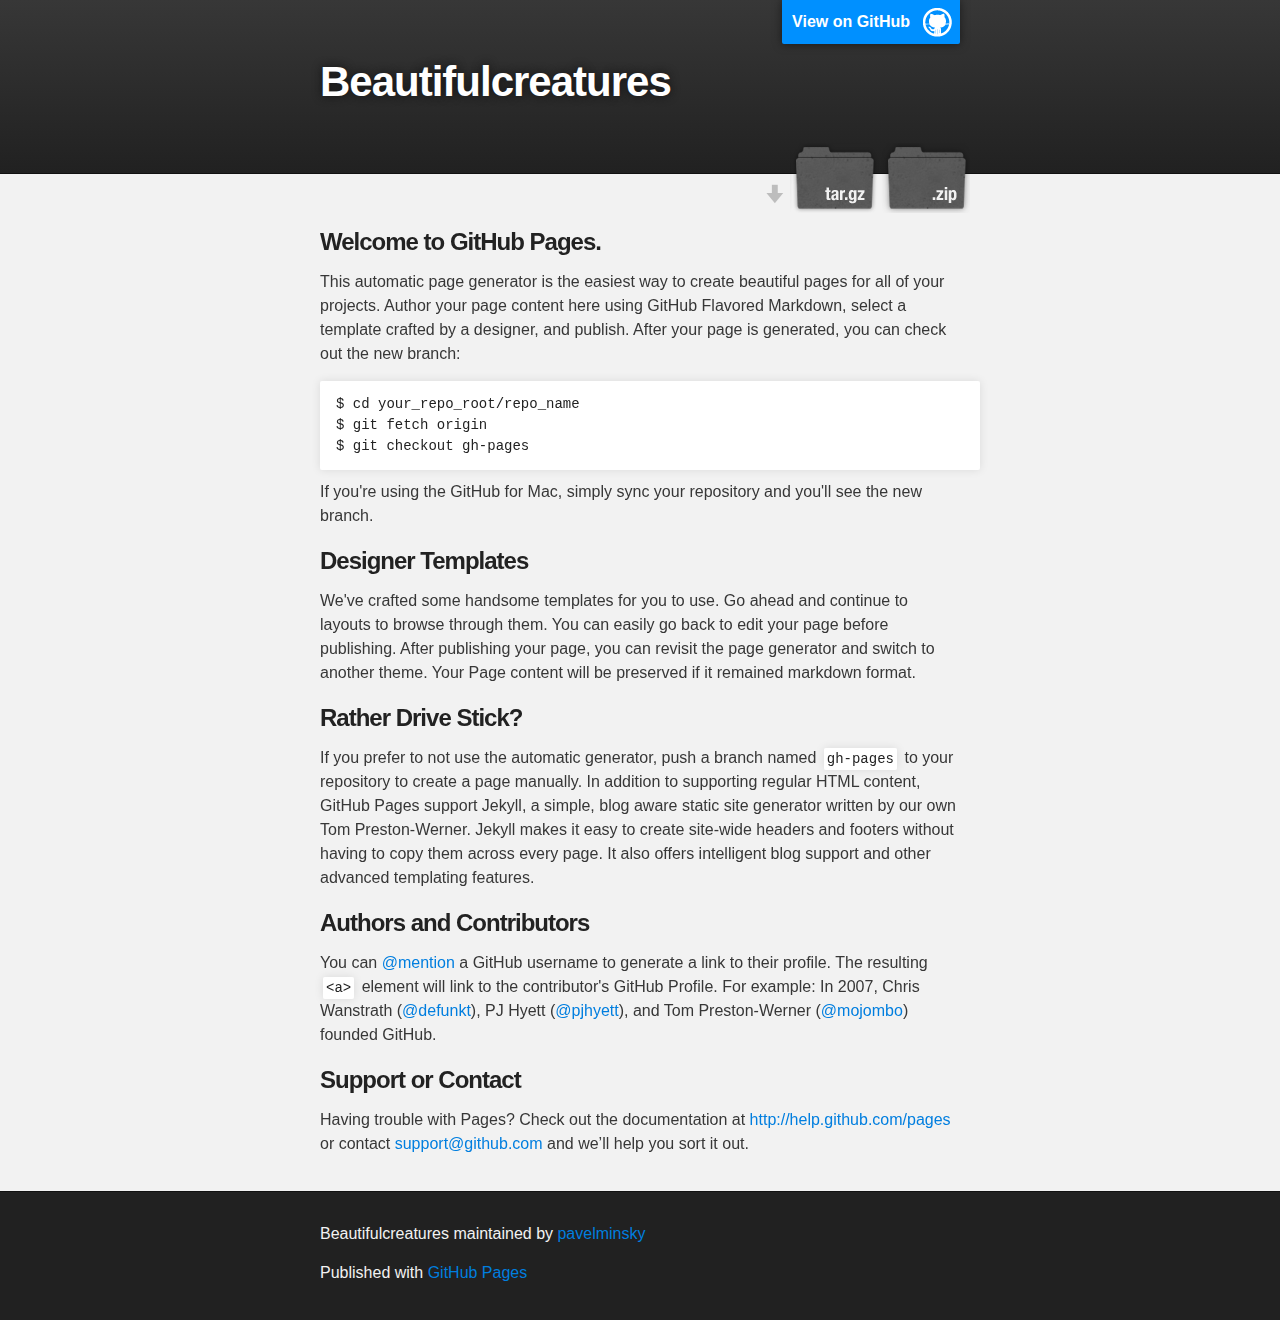
==== index.html @ 184e1c0e "Create gh-pages branch via GitHub" ====
<!DOCTYPE html>
<html>

  <head>
    <meta charset='utf-8' />
    <meta http-equiv="X-UA-Compatible" content="chrome=1" />
    <meta name="description" content="Beautifulcreatures : " />

    <link rel="stylesheet" type="text/css" media="screen" href="stylesheets/stylesheet.css">

    <title>Beautifulcreatures</title>
  </head>

  <body>

    <!-- HEADER -->
    <div id="header_wrap" class="outer">
        <header class="inner">
          <a id="forkme_banner" href="https://github.com/pavelminsky/beautifulcreatures">View on GitHub</a>

          <h1 id="project_title">Beautifulcreatures</h1>
          <h2 id="project_tagline"></h2>

            <section id="downloads">
              <a class="zip_download_link" href="https://github.com/pavelminsky/beautifulcreatures/zipball/master">Download this project as a .zip file</a>
              <a class="tar_download_link" href="https://github.com/pavelminsky/beautifulcreatures/tarball/master">Download this project as a tar.gz file</a>
            </section>
        </header>
    </div>

    <!-- MAIN CONTENT -->
    <div id="main_content_wrap" class="outer">
      <section id="main_content" class="inner">
        <h3>Welcome to GitHub Pages.</h3>

<p>This automatic page generator is the easiest way to create beautiful pages for all of your projects. Author your page content here using GitHub Flavored Markdown, select a template crafted by a designer, and publish. After your page is generated, you can check out the new branch:</p>

<pre><code>$ cd your_repo_root/repo_name
$ git fetch origin
$ git checkout gh-pages
</code></pre>

<p>If you're using the GitHub for Mac, simply sync your repository and you'll see the new branch.</p>

<h3>Designer Templates</h3>

<p>We've crafted some handsome templates for you to use. Go ahead and continue to layouts to browse through them. You can easily go back to edit your page before publishing. After publishing your page, you can revisit the page generator and switch to another theme. Your Page content will be preserved if it remained markdown format.</p>

<h3>Rather Drive Stick?</h3>

<p>If you prefer to not use the automatic generator, push a branch named <code>gh-pages</code> to your repository to create a page manually. In addition to supporting regular HTML content, GitHub Pages support Jekyll, a simple, blog aware static site generator written by our own Tom Preston-Werner. Jekyll makes it easy to create site-wide headers and footers without having to copy them across every page. It also offers intelligent blog support and other advanced templating features.</p>

<h3>Authors and Contributors</h3>

<p>You can <a href="https://github.com/blog/821" class="user-mention">@mention</a> a GitHub username to generate a link to their profile. The resulting <code>&lt;a&gt;</code> element will link to the contributor's GitHub Profile. For example: In 2007, Chris Wanstrath (<a href="https://github.com/defunkt" class="user-mention">@defunkt</a>), PJ Hyett (<a href="https://github.com/pjhyett" class="user-mention">@pjhyett</a>), and Tom Preston-Werner (<a href="https://github.com/mojombo" class="user-mention">@mojombo</a>) founded GitHub.</p>

<h3>Support or Contact</h3>

<p>Having trouble with Pages? Check out the documentation at <a href="http://help.github.com/pages">http://help.github.com/pages</a> or contact <a href="mailto:support@github.com">support@github.com</a> and we’ll help you sort it out.</p>
      </section>
    </div>

    <!-- FOOTER  -->
    <div id="footer_wrap" class="outer">
      <footer class="inner">
        <p class="copyright">Beautifulcreatures maintained by <a href="https://github.com/pavelminsky">pavelminsky</a></p>
        <p>Published with <a href="http://pages.github.com">GitHub Pages</a></p>
      </footer>
    </div>

    

  </body>
</html>
---- stylesheets/stylesheet.css ----
/*******************************************************************************
Slate Theme for GitHub Pages
by Jason Costello, @jsncostello
*******************************************************************************/

@import url(pygment_trac.css);

/*******************************************************************************
MeyerWeb Reset
*******************************************************************************/

html, body, div, span, applet, object, iframe,
h1, h2, h3, h4, h5, h6, p, blockquote, pre,
a, abbr, acronym, address, big, cite, code,
del, dfn, em, img, ins, kbd, q, s, samp,
small, strike, strong, sub, sup, tt, var,
b, u, i, center,
dl, dt, dd, ol, ul, li,
fieldset, form, label, legend,
table, caption, tbody, tfoot, thead, tr, th, td,
article, aside, canvas, details, embed,
figure, figcaption, footer, header, hgroup,
menu, nav, output, ruby, section, summary,
time, mark, audio, video {
  margin: 0;
  padding: 0;
  border: 0;
  font: inherit;
  vertical-align: baseline;
}

/* HTML5 display-role reset for older browsers */
article, aside, details, figcaption, figure,
footer, header, hgroup, menu, nav, section {
  display: block;
}

ol, ul {
  list-style: none;
}

blockquote, q {
}

table {
  border-collapse: collapse;
  border-spacing: 0;
}

a:focus {
  outline: none;
}

/*******************************************************************************
Theme Styles
*******************************************************************************/

body {
  box-sizing: border-box;
  color:#373737;
  background: #212121;
  font-size: 16px;
  font-family: 'Myriad Pro', Calibri, Helvetica, Arial, sans-serif;
  line-height: 1.5;
  -webkit-font-smoothing: antialiased;
}

h1, h2, h3, h4, h5, h6 {
  margin: 10px 0;
  font-weight: 700;
  color:#222222;
  font-family: 'Lucida Grande', 'Calibri', Helvetica, Arial, sans-serif;
  letter-spacing: -1px;
}

h1 {
  font-size: 36px;
  font-weight: 700;
}

h2 {
  padding-bottom: 10px;
  font-size: 32px;
  background: url('../images/bg_hr.png') repeat-x bottom;
}

h3 {
  font-size: 24px;
}

h4 {
  font-size: 21px;
}

h5 {
  font-size: 18px;
}

h6 {
  font-size: 16px;
}

p {
  margin: 10px 0 15px 0;
}

footer p {
  color: #f2f2f2;
}

a {
  text-decoration: none;
  color: #007edf;
  text-shadow: none;

  transition: color 0.5s ease;
  transition: text-shadow 0.5s ease;
  -webkit-transition: color 0.5s ease;
  -webkit-transition: text-shadow 0.5s ease;
  -moz-transition: color 0.5s ease;
  -moz-transition: text-shadow 0.5s ease;
  -o-transition: color 0.5s ease;
  -o-transition: text-shadow 0.5s ease;
  -ms-transition: color 0.5s ease;
  -ms-transition: text-shadow 0.5s ease;
}

#main_content a:hover {
  color: #0069ba;
  text-shadow: #0090ff 0px 0px 2px;
}

footer a:hover {
  color: #43adff;
  text-shadow: #0090ff 0px 0px 2px;
}

em {
  font-style: italic;
}

strong {
  font-weight: bold;
}

img {
  position: relative;
  margin: 0 auto;
  max-width: 739px;
  padding: 5px;
  margin: 10px 0 10px 0;
  border: 1px solid #ebebeb;

  box-shadow: 0 0 5px #ebebeb;
  -webkit-box-shadow: 0 0 5px #ebebeb;
  -moz-box-shadow: 0 0 5px #ebebeb;
  -o-box-shadow: 0 0 5px #ebebeb;
  -ms-box-shadow: 0 0 5px #ebebeb;
}

pre, code {
  width: 100%;
  color: #222;
  background-color: #fff;

  font-family: Monaco, "Bitstream Vera Sans Mono", "Lucida Console", Terminal, monospace;
  font-size: 14px;

  border-radius: 2px;
  -moz-border-radius: 2px;
  -webkit-border-radius: 2px;



}

pre {
  width: 100%;
  padding: 10px;
  box-shadow: 0 0 10px rgba(0,0,0,.1);
  overflow: auto;
}

code {
  padding: 3px;
  margin: 0 3px;
  box-shadow: 0 0 10px rgba(0,0,0,.1);
}

pre code {
  display: block;
  box-shadow: none;
}

blockquote {
  color: #666;
  margin-bottom: 20px;
  padding: 0 0 0 20px;
  border-left: 3px solid #bbb;
}

ul, ol, dl {
  margin-bottom: 15px
}

ul li {
  list-style: inside;
  padding-left: 20px;
}

ol li {
  list-style: decimal inside;
  padding-left: 20px;
}

dl dt {
  font-weight: bold;
}

dl dd {
  padding-left: 20px;
  font-style: italic;
}

dl p {
  padding-left: 20px;
  font-style: italic;
}

hr {
  height: 1px;
  margin-bottom: 5px;
  border: none;
  background: url('../images/bg_hr.png') repeat-x center;
}

table {
  border: 1px solid #373737;
  margin-bottom: 20px;
  text-align: left;
 }

th {
  font-family: 'Lucida Grande', 'Helvetica Neue', Helvetica, Arial, sans-serif;
  padding: 10px;
  background: #373737;
  color: #fff;
 }

td {
  padding: 10px;
  border: 1px solid #373737;
 }

form {
  background: #f2f2f2;
  padding: 20px;
}

img {
  width: 100%;
  max-width: 100%;
}

/*******************************************************************************
Full-Width Styles
*******************************************************************************/

.outer {
  width: 100%;
}

.inner {
  position: relative;
  max-width: 640px;
  padding: 20px 10px;
  margin: 0 auto;
}

#forkme_banner {
  display: block;
  position: absolute;
  top:0;
  right: 10px;
  z-index: 10;
  padding: 10px 50px 10px 10px;
  color: #fff;
  background: url('../images/blacktocat.png') #0090ff no-repeat 95% 50%;
  font-weight: 700;
  box-shadow: 0 0 10px rgba(0,0,0,.5);
  border-bottom-left-radius: 2px;
  border-bottom-right-radius: 2px;
}

#header_wrap {
  background: #212121;
  background: -moz-linear-gradient(top, #373737, #212121);
  background: -webkit-linear-gradient(top, #373737, #212121);
  background: -ms-linear-gradient(top, #373737, #212121);
  background: -o-linear-gradient(top, #373737, #212121);
  background: linear-gradient(top, #373737, #212121);
}

#header_wrap .inner {
  padding: 50px 10px 30px 10px;
}

#project_title {
  margin: 0;
  color: #fff;
  font-size: 42px;
  font-weight: 700;
  text-shadow: #111 0px 0px 10px;
}

#project_tagline {
  color: #fff;
  font-size: 24px;
  font-weight: 300;
  background: none;
  text-shadow: #111 0px 0px 10px;
}

#downloads {
  position: absolute;
  width: 210px;
  z-index: 10;
  bottom: -40px;
  right: 0;
  height: 70px;
  background: url('../images/icon_download.png') no-repeat 0% 90%;
}

.zip_download_link {
  display: block;
  float: right;
  width: 90px;
  height:70px;
  text-indent: -5000px;
  overflow: hidden;
  background: url(../images/sprite_download.png) no-repeat bottom left;
}

.tar_download_link {
  display: block;
  float: right;
  width: 90px;
  height:70px;
  text-indent: -5000px;
  overflow: hidden;
  background: url(../images/sprite_download.png) no-repeat bottom right;
  margin-left: 10px;
}

.zip_download_link:hover {
  background: url(../images/sprite_download.png) no-repeat top left;
}

.tar_download_link:hover {
  background: url(../images/sprite_download.png) no-repeat top right;
}

#main_content_wrap {
  background: #f2f2f2;
  border-top: 1px solid #111;
  border-bottom: 1px solid #111;
}

#main_content {
  padding-top: 40px;
}

#footer_wrap {
  background: #212121;
}



/*******************************************************************************
Small Device Styles
*******************************************************************************/

@media screen and (max-width: 480px) {
  body {
    font-size:14px;
  }

  #downloads {
    display: none;
  }

  .inner {
    min-width: 320px;
    max-width: 480px;
  }

  #project_title {
  font-size: 32px;
  }

  h1 {
    font-size: 28px;
  }

  h2 {
    font-size: 24px;
  }

  h3 {
    font-size: 21px;
  }

  h4 {
    font-size: 18px;
  }

  h5 {
    font-size: 14px;
  }

  h6 {
    font-size: 12px;
  }

  code, pre {
    min-width: 320px;
    max-width: 480px;
    font-size: 11px;
  }

}
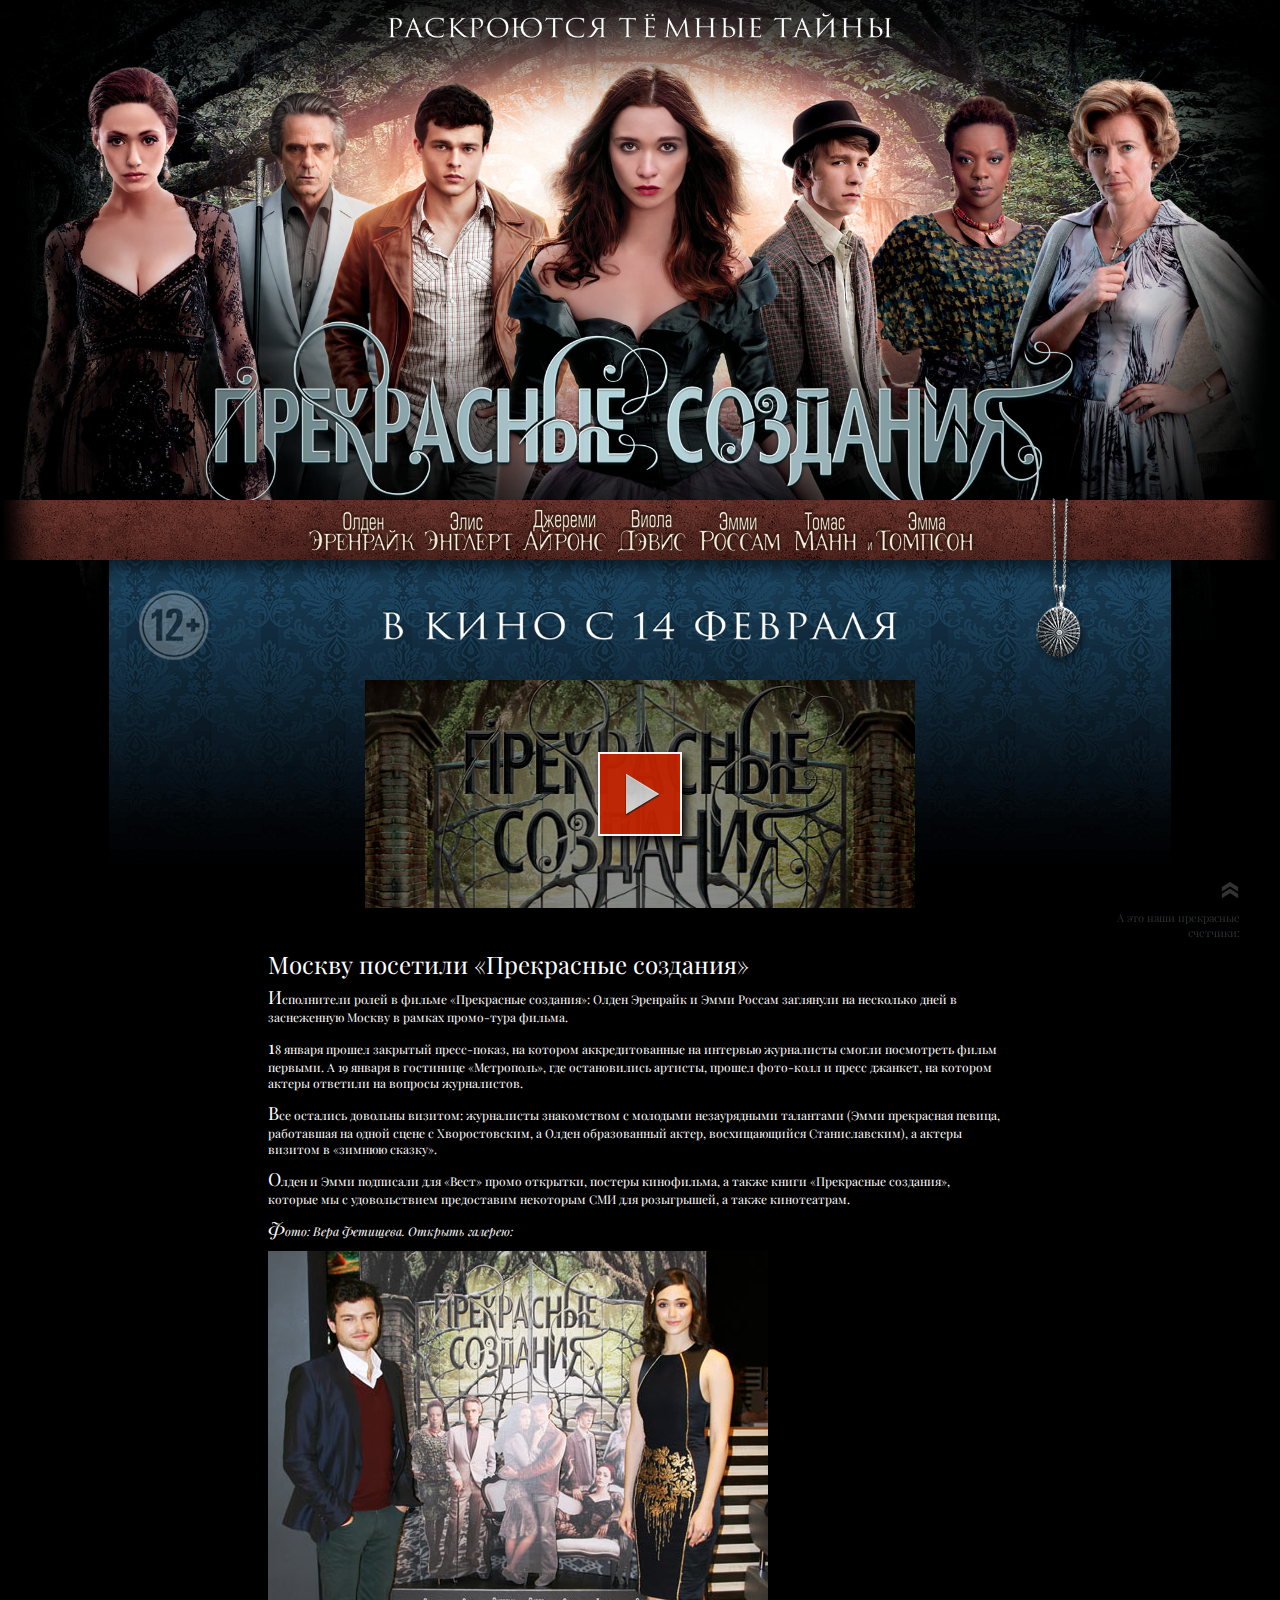
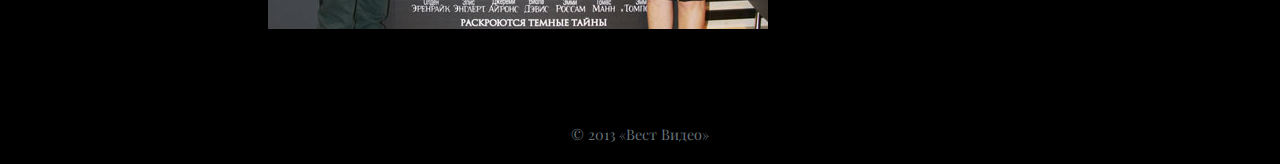
==== commit 0048fcc6: "upd" ====
--- a/index.html
+++ b/index.html
@@ -1,74 +1,298 @@
-<!DOCTYPE html>
-<html>
-
-  <head>
-    <meta charset='utf-8' />
-    <meta http-equiv="X-UA-Compatible" content="chrome=1" />
-    <meta name="description" content="Beautifulcreatures : " />
-
-    <link rel="stylesheet" type="text/css" media="screen" href="stylesheets/stylesheet.css">
-
-    <title>Beautifulcreatures</title>
-  </head>
-
-  <body>
-
-    <!-- HEADER -->
-    <div id="header_wrap" class="outer">
-        <header class="inner">
-          <a id="forkme_banner" href="https://github.com/pavelminsky/beautifulcreatures">View on GitHub</a>
-
-          <h1 id="project_title">Beautifulcreatures</h1>
-          <h2 id="project_tagline"></h2>
-
-            <section id="downloads">
-              <a class="zip_download_link" href="https://github.com/pavelminsky/beautifulcreatures/zipball/master">Download this project as a .zip file</a>
-              <a class="tar_download_link" href="https://github.com/pavelminsky/beautifulcreatures/tarball/master">Download this project as a tar.gz file</a>
-            </section>
-        </header>
-    </div>
-
-    <!-- MAIN CONTENT -->
-    <div id="main_content_wrap" class="outer">
-      <section id="main_content" class="inner">
-        <h3>Welcome to GitHub Pages.</h3>
-
-<p>This automatic page generator is the easiest way to create beautiful pages for all of your projects. Author your page content here using GitHub Flavored Markdown, select a template crafted by a designer, and publish. After your page is generated, you can check out the new branch:</p>
-
-<pre><code>$ cd your_repo_root/repo_name
-$ git fetch origin
-$ git checkout gh-pages
-</code></pre>
-
-<p>If you're using the GitHub for Mac, simply sync your repository and you'll see the new branch.</p>
-
-<h3>Designer Templates</h3>
-
-<p>We've crafted some handsome templates for you to use. Go ahead and continue to layouts to browse through them. You can easily go back to edit your page before publishing. After publishing your page, you can revisit the page generator and switch to another theme. Your Page content will be preserved if it remained markdown format.</p>
-
-<h3>Rather Drive Stick?</h3>
-
-<p>If you prefer to not use the automatic generator, push a branch named <code>gh-pages</code> to your repository to create a page manually. In addition to supporting regular HTML content, GitHub Pages support Jekyll, a simple, blog aware static site generator written by our own Tom Preston-Werner. Jekyll makes it easy to create site-wide headers and footers without having to copy them across every page. It also offers intelligent blog support and other advanced templating features.</p>
-
-<h3>Authors and Contributors</h3>
-
-<p>You can <a href="https://github.com/blog/821" class="user-mention">@mention</a> a GitHub username to generate a link to their profile. The resulting <code>&lt;a&gt;</code> element will link to the contributor's GitHub Profile. For example: In 2007, Chris Wanstrath (<a href="https://github.com/defunkt" class="user-mention">@defunkt</a>), PJ Hyett (<a href="https://github.com/pjhyett" class="user-mention">@pjhyett</a>), and Tom Preston-Werner (<a href="https://github.com/mojombo" class="user-mention">@mojombo</a>) founded GitHub.</p>
-
-<h3>Support or Contact</h3>
-
-<p>Having trouble with Pages? Check out the documentation at <a href="http://help.github.com/pages">http://help.github.com/pages</a> or contact <a href="mailto:support@github.com">support@github.com</a> and we’ll help you sort it out.</p>
-      </section>
-    </div>
-
-    <!-- FOOTER  -->
-    <div id="footer_wrap" class="outer">
-      <footer class="inner">
-        <p class="copyright">Beautifulcreatures maintained by <a href="https://github.com/pavelminsky">pavelminsky</a></p>
-        <p>Published with <a href="http://pages.github.com">GitHub Pages</a></p>
-      </footer>
-    </div>
-
-    
-
-  </body>
-</html>
+<!DOCTYPE html PUBLIC "-//W3C//DTD XHTML 1.0 Transitional//EN" "http://www.w3.org/TR/xhtml1/DTD/xhtml1-transitional.dtd">
+<html xmlns="http://www.w3.org/1999/xhtml">
+<head><title>Прекрасные создания — в кино с 14 февраля</title>
+
+<meta http-equiv="Content-Type" content="text/html; charset=utf-8">
+<meta http-equiv="X-UA-Compatible" content="IE=edge">
+<meta name="description" content="Прекрасные создания. Официальный сайт фильма. В кино с 14 февраля.">
+<meta name="keywords" content="Прекрасные создания, Beautiful Creatures, Джереми Айронс, Эмма Томпсон, Эмми Россум, Томас Манн, Виола Дэвис, Ками Гарсия, Маргарет Штоль, драма, мистика, книга, Beautiful Darkness, Beautiful Chaos, Beautiful Redemption">
+
+<meta property="og:title" content="Прекрасные создания - официальный сайт фильма" />
+<meta property="og:description" content="Прекрасные создания – мистическая драма, основанная на одноименном книжном бестселлере Ками Гарсиа и Маргарет Штоль" />
+<meta property="og:type" content="movie" />
+<meta property="og:url" content="http://www.beautifulcreatures-movie.ru" />
+<meta property="og:image" content="http://www.beautifulcreatures-movie.ru/images/share.jpg" />
+<meta property="og:site_name" content="Прекрасные создания - официальный сайт фильма" />
+
+<meta name="viewport" content="width=990">
+<meta name="format-detection" content="telephone=no">
+<meta name="apple-mobile-web-app-capable" content="yes">
+<meta name="apple-mobile-web-app-status-bar-style" content="black">
+<meta name="apple-mobile-web-app-title" content="Прекрасно!">
+<link rel="apple-touch-icon" href="apple-touch-icon.png">
+<link rel="icon" type="image/png" href="favicon.ico">
+
+<meta itemprop="name" content="Прекрасные создания - официальный сайт фильма">
+<meta itemprop="description" content="Прекрасные создания – мистическая драма, основанная на одноименном книжном бестселлере Ками Гарсиа и Маргарет Штоль">
+<meta itemprop="image" content="http://www.beautifulcreatures-movie.ru/images/share.jpg">
+
+<link rel="stylesheet" href="css/main.css" />
+<link rel="stylesheet" type="text/css" href="css/fancybox.css?v=2.1.1" media="screen">
+<link href='http://fonts.googleapis.com/css?family=Playfair+Display:400,700,700italic&subset=latin,cyrillic' rel='stylesheet' type='text/css'>
+<script src="http://ajax.googleapis.com/ajax/libs/jquery/1.7.1/jquery.min.js"></script>
+<script type="text/javascript" src="js/init.js"></script>
+<script>
+jQuery(function($) {
+$('.dim').fadeOut(500);
+});
+</script>
+
+<link href="css/video-js.css" rel="stylesheet">
+<script type="text/javascript" src="js/video.js"></script>
+<style type="text/css">
+.vjs-default-skin .vjs-play-progress {background: #900;}
+.vjs-default-skin .vjs-load-progress {background: #622020;}
+.vjs-default-skin .vjs-seek-handle {display: none;}
+.vjs-default-skin .vjs-current-time-display, .vjs-default-skin .vjs-remaining-time-display {font: normal 10px Arial; color: #6d6d6d; text-shadow: none;}
+</style>
+
+
+
+
+<script type="text/javascript">
+$(function(){
+  var viewPortWidth = $(window).width();
+
+  if (viewPortWidth > 1900) {$('body').addClass('extraWide')}
+  else if (viewPortWidth > 1400) {$('body').addClass('wide')}
+  else if (viewPortWidth > 1000) {$('body').addClass('standard')}
+  else if (viewPortWidth > 700) {$('body').addClass('narrow')}
+  else {$('body').addClass('extraNarrow')}
+
+});
+</script>
+
+
+</head>
+<body>
+
+
+<noscript><style>.dim {display: none;}</style><div style="position: absolute; width: 600px; height: 270px; z-index: 9999; top: 20%; left: 50%; margin-left: -300px;"><a href="mobile/index.html"><img src="images/noscript.png">В вашем браузере отключен JavaScript. Это не смертельно, но уж точно не <i>прекрасно</i></a></div></noscript>
+
+<div class="dim">&nbsp;</div>
+
+
+
+
+<style type="text/css">
+
+
+html {height: 100%;}
+body {overflow: auto; height: 100%; min-width: 950px; min-height: 600px; background-color: #000000; color: #ffffff; font-family: 'Playfair Display', 'Georgia', 'Times New Roman', serif;}
+
+.dim {position: absolute; width: 100%; height: 100%; overflow: hidden; background-color: #ffffff; z-index: 9999;}
+.noSelect {-webkit-user-select: none; -moz-user-select: none; -khtml-user-select: none; -ms-user-select: none; -o-user-select: none; user-select: none;}
+
+
+.mainWrap {position: relative; top: 0; left: 0; width: 100%; min-width: 950px; max-width: 1700px; min-height: 100px; overflow: hidden; z-index: 1; margin: 0 auto; text-align: center;}
+
+.mainBG {display: block; width: 100%; /*height: auto;*/}
+.mainOverlay {position: absolute; top: 0; left: 0; width: 100%; height: 100%; z-index: 2;}
+
+.mainLogo {position: absolute; bottom: 130px; left: 50%; width: 70%; height: 30%; z-index: 2; margin-left: -35%;
+background-image: url('images/mainLogo.png');
+background-repeat: no-repeat;
+background-size: cover;
+-webkit-background-size: cover;
+-moz-background-size: cover;
+-o-background-size: cover;
+-ms-behavior: url(backgroundsize.min.htc);
+}
+
+.mainSlogan {position: absolute; top: 10px; left: 50%; margin-left: -20%; width: 40%; height: 50px; z-index: 3;
+background-image: url('images/slogan.png');
+background-repeat: no-repeat;
+background-size: contain;
+-webkit-background-size: contain;
+-moz-background-size: contain;
+-o-background-size: contain;
+-ms-behavior: url(backgroundsize.min.htc);
+}
+
+
+
+
+/* W-I-P STYLES */
+
+
+#counters {position: fixed; bottom: -160px; right: 40px; z-index: 1005; width: 140px; height: 180px; text-align: right; background-image:url('images/counters.png'); background-position: right top; background-repeat: no-repeat;}
+.counters_list {padding-top: 30px; opacity: 0.40; -moz-opacity: 0.40; -khtml-opacity: 0.40; filter: alpha(opacity=40);}
+.counters_list p {padding: 0; margin: 0; padding-bottom: 6px; font-size: 11px; color: #6b767b;}
+
+#counters:hover {bottom: 0;}
+
+
+
+a:link, a:visited {color: red; font-size: 18px;}
+a:hover {color: blue;}
+
+  body {font-size:75%;}  /* Set the size of 1em to 10px in all browsers */
+
+  body.extraWide {font-size:90%;}
+  body.wide {font-size:80%;}
+
+  body.narrow {font-size:70%;}
+  body.extraNarrow {font-size:60%;}
+
+
+.testmenu {position: absolute; bottom: 80px; width: 100%; margin: 0 auto; overflow: hidden; height: 60px; z-index: 3; background: #000000 url('images/castBG.png') center top repeat-x;}
+
+.testCast {
+background-image: url('images/cast.png');
+background-repeat: no-repeat;
+background-position: center center;
+background-size: contain;
+-webkit-background-size: contain;
+-moz-background-size: contain;
+-o-background-size: contain;
+-ms-behavior: url(backgroundsize.min.htc);
+}
+
+.testroyal {position: relative; top: -80px; width: 83%; max-width: 1200px; min-height: 320px; margin: 0 auto; z-index: 4; background: #000000 url('images/royalBG.png') center top repeat-x;}
+
+.testlocket {position: absolute; top: -63px; right: 8%; width: 50px; height: 170px; background-image: url('images/mainLocket.png'); z-index: 5;}
+
+
+.testDate {width: 70%; margin: 20px auto 0 auto; height: 50px; z-index: 3; text-align: center;
+background-image: url('images/date.png');
+background-repeat: no-repeat;
+background-position: center center;
+background-size: contain;
+-webkit-background-size: contain;
+-moz-background-size: contain;
+-o-background-size: contain;
+-ms-behavior: url(backgroundsize.min.htc);
+}
+
+.testAge {position: absolute; top: 30px; left: 30px; width: 70px; height: 70px; background-image: url('images/age.png'); z-index: 5;}
+
+.testCopy {margin-top: 90px; font-size: 120%; color: #657379; text-align: center;}
+
+
+.testNews {padding-top: 30px; margin: 0 auto;}
+
+.testNews p {padding: 5px 10px 5px 0px; /*text-indent: 12px;*/}
+.testNews p::first-letter {font-size: 150%;}
+
+</style>
+
+
+
+
+<div class="mainWrap">
+
+	<div class="mainSlogan noSelect">&nbsp;</div>
+
+	<div class="mainLogo noSelect">&nbsp;</div>
+	<img class="mainBG noSelect" src="images/mainBG.jpg">
+	<div class="mainOverlay noSelect">&nbsp;</div>
+
+<div class="testmenu">
+	<div class="noSelect" style="float: left; width: 5%; height: 60px; background: url('images/castBGl.png') left top repeat-y;">&nbsp;</div>
+	<div class="testCast noSelect" style="display: inline-block; width: 60%; margin: 0 auto; height: 60px; text-align: center;">&nbsp;</div>
+	<div class="noSelect" style="float: right; width: 5%; height: 60px; background: url('images/castBGr.png') right top repeat-y;">&nbsp;</div>
+</div>
+
+</div>
+
+
+<div class="testroyal">
+	<div class="testlocket noSelect">&nbsp;</div>
+	<div style="width: 70%; margin: 0 auto; padding: 20px; text-aling: center;">
+		<div class="testDate noSelect">&nbsp;</div>
+		<div class="testAge">&nbsp;</div>
+
+		<div id="trailer1" style="padding: 30px 0 10px 0; margin: 0 auto; width:550px;height:228px;display:block;">
+		<video id="video1" class="video-js vjs-default-skin" controls preload="auto" width="550" height="228" poster="video/beautifulcreatures_russian_550.jpg" data-setup="{}"><source src="http://www.beautifulcreaturesmovie.ru/video/beautifulcreatures_russian_550.mp4" type='video/mp4'></video>
+		</div>
+
+
+		<div class="testNews">
+			<h1>Москву посетили &laquo;Прекрасные создания&raquo;</h1>
+			<p>Исполнители ролей в фильме «Прекрасные создания»: Олден Эренрайк и Эмми Россам заглянули на несколько дней в заснеженную Москву в рамках промо-тура фильма.</p>
+			<p>18 января прошел закрытый пресс-показ, на котором аккредитованные на интервью журналисты смогли посмотреть фильм первыми. А 19 января в гостинице «Метрополь», где остановились артисты, прошел фото-колл и пресс джанкет, на котором актеры ответили на вопросы журналистов.</p>
+			<p>Все остались довольны визитом: журналисты знакомством с молодыми незаурядными талантами (Эмми прекрасная певица, работавшая на одной сцене с Хворостовским, а Олден образованный актер, восхищающийся Станиславским), а актеры визитом в «зимнюю сказку».</p>
+			<p>Олден и Эмми подписали для «Вест» промо открытки, постеры кинофильма, а также книги «Прекрасные создания», которые мы с удовольствием предоставим некоторым СМИ для розыгрышей, а также кинотеатрам.</p>
+			<p style="font-style: italic;">Фото: Вера Фетищева. Открыть галерею:</p>
+			<p>
+			<a id="media_2" href="media/news_1_01.jpg" class="gallery_common" data-fancybox-group="gallery1"><img src="media/news_1_01m.jpg" alt="" style="display: block !important;"></a>
+			</p>
+		</div>
+
+
+		<div class="testCopy">&copy; 2013 &laquo;Вест Видео&raquo;</div>
+	</div>
+</div>
+
+
+
+<!-- media -->
+<style type="text/css">
+.gallery_common img {display: none;}
+</style>
+<a class="gallery_common" data-fancybox-group="gallery1" href="media/news_1_02.jpg"><img src="media/news_1_02s.jpg" alt=""></a>
+<a class="gallery_common" data-fancybox-group="gallery1" href="media/news_1_03.jpg"><img src="media/news_1_03s.jpg" alt=""></a>
+<a class="gallery_common" data-fancybox-group="gallery1" href="media/news_1_04.jpg"><img src="media/news_1_04s.jpg" alt=""></a>
+<a class="gallery_common" data-fancybox-group="gallery1" href="media/news_1_05.jpg"><img src="media/news_1_05s.jpg" alt=""></a>
+<a class="gallery_common" data-fancybox-group="gallery1" href="media/news_1_06.jpg"><img src="media/news_1_06s.jpg" alt=""></a>
+<a class="gallery_common" data-fancybox-group="gallery1" href="media/news_1_07.jpg"><img src="media/news_1_07s.jpg" alt=""></a>
+
+
+
+
+<div id="counters">
+	<div class="counters_list">
+	<p>А это наши прекрасные счетчики:</p>
+	<p>
+	
+	</p>
+	</div>
+</div>
+
+
+
+
+
+
+
+<!-- Fancybox -->
+<script type="text/javascript" src="js/jquery.fancybox.js?v=2.1.1"></script>
+<script type="text/javascript" src="js/jquery.fancybox-thumbs.js?v=1.0.7"></script>
+<script type="text/javascript" src="js/jquery.fancybox-media.js?v=1.0.4"></script>
+<script type="text/javascript">
+$(document).ready(function() {
+$('.gallery_common').fancybox({
+//prevEffect : 'none',
+//nextEffect : 'none',
+//closeBtn  : false,
+//arrows    : false,
+nextClick : false,
+helpers : {thumbs : {width  : 50, height : 50}}
+});
+$('.gallery_videos').fancybox({
+//prevEffect : 'none',
+//nextEffect : 'none',
+//closeBtn  : false,
+arrows    : false,
+nextClick : false,
+helpers : {thumbs : {width  : 90, height : 50}},
+		beforeShow : function(){
+			var myPlayer = _V_("video1");
+			myPlayer.play();
+			//$("#trailerFrame").attr("src", "http://www.youtube.com/embed/qrI8YIZsBok?autoplay=1");.
+		},
+		afterClose : function(){
+			//$("#trailerFrame").attr("src", "");
+		}
+});
+});
+</script>
+
+
+
+
+
+
+
+
+</body></html>--- a/css/main.css
+++ b/css/main.css
@@ -0,0 +1,26 @@
+/* Universal */
+* {border: 0px;}
+html, body, div, span, object, iframe, h1, h2, h3, h4, h5, h6, p, img, b, i, ol, ul, li, fieldset, form, input, dl, dt, dd {padding: 0; margin: 0; border: 0; font-weight: normal; vertical-align: baseline; word-wrap: break-word;}
+ul {list-style-type: none;}
+::selection {color: #ffffff; background: #8c0000;}
+::-moz-selection {color: #ffffff; background: #8c0000;}
+.clr {clear: both;}
+.clearfix:after {content: "."; display: block; clear: both; visibility: hidden; line-height: 0; height: 0;}
+.clearfix {display: block;}
+html[xmlns] .clearfix {display: block;}
+* html .clearfix {height: 1%;}
+
+img {-ms-interpolation-mode:bicubic}
+a:focus {outline: none;}
+
+.dim {position: absolute; width: 100%; height: 100%; overflow: hidden; background-color: #ffffff; z-index: 9999;}
+
+
+
+
+
+
+
+
+
+
--- a/css/video-js.css
+++ b/css/video-js.css
@@ -0,0 +1,492 @@
+/*
+VideoJS Default Styles (http://videojs.com)
+Version 3.2.0
+*/
+
+/*
+REQUIRED STYLES (be careful overriding)
+================================================================================ */
+/* When loading the player, the video tag is replaced with a DIV,
+   that will hold the video tag or object tag for other playback methods.
+   The div contains the video playback element (Flash or HTML5) and controls, and sets the width and height of the video.
+
+   ** If you want to add some kind of border/padding (e.g. a frame), or special positioning, use another containing element.
+   Otherwise you risk messing up control positioning and full window mode. **
+*/
+.video-js {
+  background-color: #000; position: relative; padding: 0;
+
+  /* Start with 10px for base font size so other dimensions can be em based and easily calculable. */
+  font-size: 10px;
+
+  /* Allow poster to be vertially aligned. */
+  vertical-align: middle;
+  /*  display: table-cell; */ /*This works in Safari but not Firefox.*/
+}
+
+/* Playback technology elements expand to the width/height of the containing div. <video> or <object> */
+.video-js .vjs-tech { position: absolute; top: 0; left: 0; width: 100%; height: 100%; }
+
+/* Fix for Firefox 9 fullscreen (only if it is enabled). Not needed when checking fullScreenEnabled. */
+.video-js:-moz-full-screen { position: absolute; }
+
+/* Fullscreen Styles */
+body.vjs-full-window {
+  padding: 0; margin: 0;
+  height: 100%; overflow-y: auto; /* Fix for IE6 full-window. http://www.cssplay.co.uk/layouts/fixed.html */
+}
+.video-js.vjs-fullscreen {
+  position: fixed; overflow: hidden; z-index: 1000; left: 0; top: 0; bottom: 0; right: 0; width: 100% !important; height: 100% !important;
+  _position: absolute; /* IE6 Full-window (underscore hack) */
+}
+.video-js:-webkit-full-screen {
+  width: 100% !important; height: 100% !important;
+}
+
+/* Poster Styles */
+.vjs-poster {
+  margin: 0 auto; padding: 0; cursor: pointer;
+
+  /* Scale with the size of the player div. Works when poster is vertically shorter, but stretches when it's less wide. */
+  position: relative; width: 100%; max-height: 100%;
+}
+
+/* Text Track Styles */
+/* Overall track holder for both captions and subtitles */
+.video-js .vjs-text-track-display { text-align: center; position: absolute; bottom: 4em; left: 1em; right: 1em; font-family: "Helvetica Neue", Helvetica, Arial, sans-serif; }
+/* Individual tracks */
+.video-js .vjs-text-track {
+  display: none; color: #fff; font-size: 1.4em; text-align: center; margin-bottom: 0.1em;
+  /* Transparent black background, or fallback to all black (IE6) */
+  background: rgb(0, 0, 0); background: rgba(0, 0, 0, 0.50);
+}
+.video-js .vjs-subtitles { color: #fff; }
+.video-js .vjs-captions { color: #fc6; }
+.vjs-tt-cue { display: block; }
+
+/* Fading sytles, used to fade control bar. */
+.vjs-fade-in {
+  visibility: visible !important; /* Needed to make sure things hide in older browsers too. */
+  opacity: 1 !important;
+
+  -webkit-transition: visibility 0s linear 0s, opacity 0.3s linear;
+  -moz-transition: visibility 0s linear 0s, opacity 0.3s linear;
+  -ms-transition: visibility 0s linear 0s, opacity 0.3s linear;
+  -o-transition: visibility 0s linear 0s, opacity 0.3s linear;
+  transition: visibility 0s linear 0s, opacity 0.3s linear;
+}
+.vjs-fade-out {
+  visibility: hidden !important;
+  opacity: 0 !important;
+
+  -webkit-transition: visibility 0s linear 1.5s,opacity 1.5s linear;
+  -moz-transition: visibility 0s linear 1.5s,opacity 1.5s linear;
+  -ms-transition: visibility 0s linear 1.5s,opacity 1.5s linear;
+  -o-transition: visibility 0s linear 1.5s,opacity 1.5s linear;
+  transition: visibility 0s linear 1.5s,opacity 1.5s linear;
+}
+
+/* DEFAULT SKIN (override in another file to create new skins)
+================================================================================
+Instead of editing this file, I recommend creating your own skin CSS file to be included after this file,
+so you can upgrade to newer versions easier. You can remove all these styles by removing the 'vjs-default-skin' class from the tag. */
+
+/* The default control bar. Created by bar.js */
+.vjs-default-skin .vjs-controls {
+  position: absolute;
+  bottom: 0; /* Distance from the bottom of the box/video. Keep 0. Use height to add more bottom margin. */
+  left: 0; right: 0; /* 100% width of div */
+  margin: 0; padding: 0; /* Controls are absolutely position, so no padding necessary */
+  height: 2.6em; /* Including any margin you want above or below control items */
+  color: #fff; border-top: 1px solid #404040;
+
+  /* CSS Gradient */
+  /* Can use the Ultimate CSS Gradient Generator: http://www.colorzilla.com/gradient-editor/ */
+  background: #242424; /* Old browsers */
+  background: -moz-linear-gradient(top, #242424 50%, #1f1f1f 50%, #171717 100%); /* FF3.6+ */
+  background: -webkit-gradient(linear, 0% 0%, 0% 100%, color-stop(50%,#242424), color-stop(50%,#1f1f1f), color-stop(100%,#171717)); /* Chrome,Safari4+ */
+  background: -webkit-linear-gradient(top, #242424 50%,#1f1f1f 50%,#171717 100%); /* Chrome10+,Safari5.1+ */
+  background: -o-linear-gradient(top, #242424 50%,#1f1f1f 50%,#171717 100%); /* Opera11.10+ */
+  background: -ms-linear-gradient(top, #242424 50%,#1f1f1f 50%,#171717 100%); /* IE10+ */
+  /* Filter was causing a lot of weird issues in IE. Elements would stop showing up, or other styles would break. */
+  /*filter: progid:DXImageTransform.Microsoft.gradient( startColorstr='#242424', endColorstr='#171717',GradientType=0 );*/ /* IE6-9 */
+  background: linear-gradient(top, #242424 50%,#1f1f1f 50%,#171717 100%); /* W3C */
+
+  /* Start hidden and with 0 opacity. Opacity is used to fade in modern browsers. */
+  /* Can't use display block to hide initially because widths of slider handles aren't calculated and avaialbe for positioning correctly. */
+  visibility: hidden;
+  opacity: 0;
+}
+
+/* General styles for individual controls. */
+.vjs-default-skin .vjs-control {
+  position: relative; float: left;
+  text-align: center; margin: 0; padding: 0;
+  height: 2.6em; width: 2.6em;
+}
+
+.vjs-default-skin .vjs-control:focus {
+  outline: 0;
+/*  background-color: #555;*/
+}
+
+/* Hide control text visually, but have it available for screenreaders: h5bp.com/v */
+.vjs-default-skin .vjs-control-text { border: 0; clip: rect(0 0 0 0); height: 1px; margin: -1px; overflow: hidden; padding: 0; position: absolute; width: 1px; }
+
+
+/* Play/Pause
+-------------------------------------------------------------------------------- */
+.vjs-default-skin .vjs-play-control { width: 5em; cursor: pointer !important; }
+/* Play Icon */
+.vjs-default-skin.vjs-paused .vjs-play-control div { width: 15px; height: 17px; background: url('../images/video-js.png'); margin: 0.5em auto 0; }
+.vjs-default-skin.vjs-playing .vjs-play-control div { width: 15px; height: 17px; background: url('../images/video-js.png') -25px 0; margin: 0.5em auto 0; }
+
+/* Rewind
+-------------------------------------------------------------------------------- */
+.vjs-default-skin .vjs-rewind-control { width: 5em; cursor: pointer !important; }
+.vjs-default-skin .vjs-rewind-control div { width: 19px; height: 16px; background: url('../images/video-js.png'); margin: 0.5em auto 0; }
+
+/* Volume/Mute
+-------------------------------------------------------------------------------- */
+.vjs-default-skin .vjs-mute-control { width: 3.8em; cursor: pointer !important; float: right; }
+.vjs-default-skin .vjs-mute-control div { width: 22px; height: 16px; background: url('../images/video-js.png') -75px -25px; margin: 0.5em auto 0; }
+.vjs-default-skin .vjs-mute-control.vjs-vol-0 div { background: url('../images/video-js.png') 0 -25px; }
+.vjs-default-skin .vjs-mute-control.vjs-vol-1 div { background: url('../images/video-js.png') -25px -25px; }
+.vjs-default-skin .vjs-mute-control.vjs-vol-2 div { background: url('../images/video-js.png') -50px -25px; }
+
+
+.vjs-default-skin .vjs-volume-control { width: 5em; float: right; }
+.vjs-default-skin .vjs-volume-bar {
+  position: relative; width: 5em; height: 0.6em; margin: 1em auto 0; cursor: pointer !important;
+
+  -moz-border-radius: 0.3em; -webkit-border-radius: 0.3em; border-radius: 0.3em;
+
+  background: #666;
+  background: -moz-linear-gradient(top, #333, #666);
+  background: -webkit-gradient(linear, 0% 0%, 0% 100%, from(#333), to(#666));
+  background: -webkit-linear-gradient(top, #333, #666);
+  background: -o-linear-gradient(top, #333, #666);
+  background: -ms-linear-gradient(top, #333, #666);
+  background: linear-gradient(top, #333, #666);
+}
+.vjs-default-skin .vjs-volume-level {
+  position: absolute; top: 0; left: 0; height: 0.6em;
+
+  -moz-border-radius: 0.3em; -webkit-border-radius: 0.3em; border-radius: 0.3em;
+
+  background: #fff;
+  background: -moz-linear-gradient(top, #fff, #ccc);
+  background: -webkit-gradient(linear, 0% 0%, 0% 100%, from(#fff), to(#ccc));
+  background: -webkit-linear-gradient(top, #fff, #ccc);
+  background: -o-linear-gradient(top, #fff, #ccc);
+  background: -ms-linear-gradient(top, #fff, #ccc);
+  background: linear-gradient(top, #fff, #ccc);
+}
+.vjs-default-skin .vjs-volume-handle {
+  position: absolute; top: -0.2em; width: 0.8em; height: 0.8em; background: #ccc; left: 0;
+  border: 1px solid #fff;
+  -moz-border-radius: 0.6em; -webkit-border-radius: 0.6em; border-radius: 0.6em;
+}
+
+/* Progress
+-------------------------------------------------------------------------------- */
+.vjs-default-skin div.vjs-progress-control {
+  position: absolute;
+  left: 4.8em; right: 4.8em; /* Leave room for time displays. */
+  height: 1.0em; width: auto;
+  top: -1.3em; /* Set above the rest of the controls. And leave room for 2px of borders (progress bottom and controls top). */
+  border-bottom: 1px solid #1F1F1F;
+  border-top: 1px solid #222;
+
+  /* CSS Gradient */
+  background: #333;
+  background: -moz-linear-gradient(top, #222, #333);
+  background: -webkit-gradient(linear, 0% 0%, 0% 100%, from(#222), to(#333));
+  background: -webkit-linear-gradient(top, #222, #333);
+  background: -o-linear-gradient(top, #333, #222);
+  background: -ms-linear-gradient(top, #333, #222);
+  background: linear-gradient(top, #333, #222);
+
+
+  /* 1px top shadow */
+/*  -webkit-box-shadow: 0px -1px 0px 0px rgba(0, 0, 0, 0.15); -moz-box-shadow: 0px -1px 0px 0px rgba(0, 0, 0, 0.15); box-shadow: 0px -1px 0px 0px rgba(0, 0, 0, 0.15);*/
+}
+
+/* Box containing play and load progresses. Also acts as seek scrubber. */
+.vjs-default-skin .vjs-progress-holder {
+  position: relative; cursor: pointer !important; /*overflow: hidden;*/
+  padding: 0; margin: 0; /* Placement within the progress control item */
+  height: 1.0em;
+  -moz-border-radius: 0.6em; -webkit-border-radius: 0.6em; border-radius: 0.6em;
+
+  /* CSS Gradient */
+  background: #111;
+  background: -moz-linear-gradient(top, #111, #262626);
+  background: -webkit-gradient(linear, 0% 0%, 0% 100%, from(#111), to(#262626));
+  background: -webkit-linear-gradient(top, #111, #262626);
+  background: -o-linear-gradient(top, #111, #262626);
+  background: -ms-linear-gradient(top, #111, #262626);
+  background: linear-gradient(top, #111, #262626);
+}
+.vjs-default-skin .vjs-progress-holder .vjs-play-progress,
+.vjs-default-skin .vjs-progress-holder .vjs-load-progress { /* Progress Bars */
+  position: absolute; display: block; height: 1.0em; margin: 0; padding: 0;
+  left: 0; top: 0; /*Needed for IE6*/
+  -moz-border-radius: 0.6em; -webkit-border-radius: 0.6em; border-radius: 0.6em;
+
+  /*width: 0;*/
+}
+
+.vjs-default-skin .vjs-play-progress {
+  /* CSS Gradient. */
+  background: #fff; /* Old browsers */
+  background: -moz-linear-gradient(top, #fff 0%, #d6d6d6 50%, #fff 100%);
+  background: -webkit-gradient(linear, 0% 0%, 0% 100%, color-stop(0%,#fff), color-stop(50%,#d6d6d6), color-stop(100%,#fff));
+  background: -webkit-linear-gradient(top, #fff 0%,#d6d6d6 50%,#fff 100%);
+  background: -o-linear-gradient(top, #fff 0%,#d6d6d6 50%,#fff 100%);
+  background: -ms-linear-gradient(top, #fff 0%,#d6d6d6 50%,#fff 100%);
+  background: linear-gradient(top, #fff 0%,#d6d6d6 50%,#fff 100%);
+
+  background: #efefef;
+  background: -moz-linear-gradient(top, #efefef 0%, #f5f5f5 50%, #dbdbdb 50%, #f1f1f1 100%);
+  background: -webkit-gradient(linear, 0% 0%, 0% 100%, color-stop(0%,#efefef), color-stop(50%,#f5f5f5), color-stop(50%,#dbdbdb), color-stop(100%,#f1f1f1));
+  background: -webkit-linear-gradient(top, #efefef 0%,#f5f5f5 50%,#dbdbdb 50%,#f1f1f1 100%);
+  background: -o-linear-gradient(top, #efefef 0%,#f5f5f5 50%,#dbdbdb 50%,#f1f1f1 100%);
+  background: -ms-linear-gradient(top, #efefef 0%,#f5f5f5 50%,#dbdbdb 50%,#f1f1f1 100%);
+  filter: progid:DXImageTransform.Microsoft.gradient( startColorstr='#efefef', endColorstr='#f1f1f1',GradientType=0 );
+  background: linear-gradient(top, #efefef 0%,#f5f5f5 50%,#dbdbdb 50%,#f1f1f1 100%);
+}
+.vjs-default-skin .vjs-load-progress {
+  opacity: 0.8;
+
+  /* CSS Gradient */
+  background: #666;
+  background: -moz-linear-gradient(top, #666, #333);
+  background: -webkit-gradient(linear, 0% 0%, 0% 100%, from(#666), to(#333));
+  background: -webkit-linear-gradient(top, #666, #333);
+  background: -o-linear-gradient(top, #666, #333);
+  background: -ms-linear-gradient(top, #666, #333);
+  background: linear-gradient(top, #666, #333);
+}
+
+.vjs-default-skin div.vjs-seek-handle {
+  position: absolute;
+  width: 16px; height: 16px; /* Match img pixles */
+  margin-top: -0.3em;
+  left: 0; top: 0; /*Needed for IE6*/
+
+  background: url('../images/video-js.png') 0 -50px;
+  /* CSS Curved Corners. Needed to make shadows curved. */
+  -moz-border-radius: 0.8em; -webkit-border-radius: 0.8em; border-radius: 0.8em;
+  /* CSS Shadows */
+  -webkit-box-shadow: 0 2px 4px 0 #000; -moz-box-shadow: 0 2px 4px 0 #000; box-shadow: 0 2px 4px 0 #000;
+}
+/* Time Display
+-------------------------------------------------------------------------------- */
+.vjs-default-skin .vjs-time-controls {
+  position: absolute;
+  right: 0;
+  height: 1.0em; width: 4.8em;
+  top: -1.3em;
+  border-bottom: 1px solid #1F1F1F;
+  border-top: 1px solid #222;
+  background-color: #333;
+
+  font-size: 1em; line-height: 1.0em; font-weight: normal; font-family: Helvetica, Arial, sans-serif;
+
+  background: #333;
+  background: -moz-linear-gradient(top, #222, #333);
+  background: -webkit-gradient(linear, 0% 0%, 0% 100%, from(#222), to(#333));
+  background: -webkit-linear-gradient(top, #222, #333);
+  background: -o-linear-gradient(top, #333, #222);
+  background: -ms-linear-gradient(top, #333, #222);
+  background: linear-gradient(top, #333, #222);
+
+  /* 1px top shadow */
+/*  -webkit-box-shadow: 0px -1px 0px 0px rgba(0, 0, 0, 0.15); -moz-box-shadow: 0px -1px 0px 0px rgba(0, 0, 0, 0.15); box-shadow: 0px -1px 0px 0px rgba(0, 0, 0, 0.15);*/
+}
+
+.vjs-default-skin .vjs-current-time { left: 0; }
+
+.vjs-default-skin .vjs-duration { right: 0; display: none; }
+.vjs-default-skin .vjs-remaining-time { right: 0; }
+
+.vjs-time-divider { display:none; }
+
+.vjs-default-skin .vjs-time-control { font-size: 1em; line-height: 1; font-weight: normal; font-family: Helvetica, Arial, sans-serif; }
+.vjs-default-skin .vjs-time-control span { line-height: 25px; /* Centering vertically */ }
+
+/* Fullscreen
+-------------------------------------------------------------------------------- */
+.vjs-secondary-controls { float: right; }
+
+.vjs-default-skin .vjs-fullscreen-control { width: 3.8em; cursor: pointer !important; float: right; }
+.vjs-default-skin .vjs-fullscreen-control div { width: 16px; height: 16px; background: url('../images/video-js.png') -50px 0; margin: 0.5em auto 0; }
+
+.vjs-default-skin.vjs-fullscreen .vjs-fullscreen-control div { background: url('../images/video-js.png') -75px 0; }
+
+
+/* Big Play Button (at start)
+---------------------------------------------------------*/
+.vjs-default-skin .vjs-big-play-button {
+  display: block; /* Start hidden */ z-index: 2;
+  position: absolute; top: 50%; left: 50%; width: 8.0em; height: 8.0em; margin: -42px 0 0 -42px; text-align: center; vertical-align: center; cursor: pointer !important;
+  border: 0.2em solid #fff; opacity: 0.95;
+  
+
+  background: #c12300;
+
+  /* CSS Shadows */
+  -webkit-box-shadow: 4px 4px 8px #000; -moz-box-shadow: 4px 4px 8px #000; box-shadow: 4px 4px 8px #000;
+}
+
+.vjs-default-skin div.vjs-big-play-button:hover {
+  -webkit-box-shadow: 0 0 80px #fff; -moz-box-shadow: 0 0 80px #fff; box-shadow: 0 0 80px #fff;
+}
+
+.vjs-default-skin div.vjs-big-play-button span {
+  position: absolute; top: 50%; left: 50%;
+  display: block; width: 35px; height: 42px;
+  margin: -20px 0 0 -15px; /* Using negative margin to center image. */
+  background: url('../images/video-js.png') -100px 0;
+}
+
+/* Loading Spinner
+---------------------------------------------------------*/
+/* CSS Spinners by Kilian Valkhof - http://kilianvalkhof.com/2010/css-xhtml/css3-loading-spinners-without-images/ */
+.vjs-loading-spinner {
+  display: none;
+  position: absolute; top: 50%; left: 50%; width: 55px; height: 55px;
+  margin: -28px 0 0 -28px;
+  -webkit-animation-name: rotatethis;
+  -webkit-animation-duration:1s;
+  -webkit-animation-iteration-count:infinite;
+  -webkit-animation-timing-function:linear;
+  -moz-animation-name: rotatethis;
+  -moz-animation-duration:1s;
+  -moz-animation-iteration-count:infinite;
+  -moz-animation-timing-function:linear;
+}
+
+@-webkit-keyframes rotatethis {
+  0% {-webkit-transform:scale(0.6) rotate(0deg); }
+  12.5% {-webkit-transform:scale(0.6) rotate(0deg); }
+  12.51% {-webkit-transform:scale(0.6) rotate(45deg); }
+  25% {-webkit-transform:scale(0.6) rotate(45deg); }
+  25.01% {-webkit-transform:scale(0.6) rotate(90deg);}
+  37.5% {-webkit-transform:scale(0.6) rotate(90deg);}
+  37.51% {-webkit-transform:scale(0.6) rotate(135deg);}
+  50% {-webkit-transform:scale(0.6) rotate(135deg);}
+  50.01% {-webkit-transform:scale(0.6) rotate(180deg);}
+  62.5% {-webkit-transform:scale(0.6) rotate(180deg);}
+  62.51% {-webkit-transform:scale(0.6) rotate(225deg);}
+  75% {-webkit-transform:scale(0.6) rotate(225deg);}
+  75.01% {-webkit-transform:scale(0.6) rotate(270deg);}
+  87.5% {-webkit-transform:scale(0.6) rotate(270deg);}
+  87.51% {-webkit-transform:scale(0.6) rotate(315deg);}
+  100% {-webkit-transform:scale(0.6) rotate(315deg);}
+}
+
+@-moz-keyframes rotatethis {
+  0% {-moz-transform:scale(0.6) rotate(0deg);}
+  12.5% {-moz-transform:scale(0.6) rotate(0deg);}
+  12.51% {-moz-transform:scale(0.6) rotate(45deg);}
+  25% {-moz-transform:scale(0.6) rotate(45deg);}
+  25.01% {-moz-transform:scale(0.6) rotate(90deg);}
+  37.5% {-moz-transform:scale(0.6) rotate(90deg);}
+  37.51% {-moz-transform:scale(0.6) rotate(135deg);}
+  50% {-moz-transform:scale(0.6) rotate(135deg);}
+  50.01% {-moz-transform:scale(0.6) rotate(180deg);}
+  62.5% {-moz-transform:scale(0.6) rotate(180deg);}
+  62.51% {-moz-transform:scale(0.6) rotate(225deg);}
+  75% {-moz-transform:scale(0.6) rotate(225deg);}
+  75.01% {-moz-transform:scale(0.6) rotate(270deg);}
+  87.5% {-moz-transform:scale(0.6) rotate(270deg);}
+  87.51% {-moz-transform:scale(0.6) rotate(315deg);}
+  100% {-moz-transform:scale(0.6) rotate(315deg);}
+}
+/* Each circle */
+div.vjs-loading-spinner .ball1 { opacity: 0.12; position:absolute; left: 20px; top: 0px; width: 13px; height: 13px; background: #fff;
+  border-radius: 13px; -webkit-border-radius: 13px; -moz-border-radius: 13px; border: 1px solid #ccc; }
+
+div.vjs-loading-spinner .ball2 { opacity: 0.25; position:absolute; left: 34px; top: 6px; width: 13px; height: 13px; background: #fff;
+  border-radius: 13px; -webkit-border-radius: 13px; -moz-border-radius: 13px; border: 1px solid #ccc; }
+
+div.vjs-loading-spinner .ball3 { opacity: 0.37; position:absolute; left: 40px; top: 20px; width: 13px; height: 13px; background: #fff;
+  border-radius: 13px; -webkit-border-radius: 13px; -moz-border-radius: 13px; border: 1px solid #ccc; }
+
+div.vjs-loading-spinner .ball4 { opacity: 0.50; position:absolute; left: 34px; top: 34px; width: 13px; height: 13px; background: #fff;
+  border-radius: 10px; -webkit-border-radius: 10px; -moz-border-radius: 15px; border: 1px solid #ccc; }
+
+div.vjs-loading-spinner .ball5 { opacity: 0.62; position:absolute; left: 20px; top: 40px; width: 13px; height: 13px; background: #fff;
+  border-radius: 13px; -webkit-border-radius: 13px; -moz-border-radius: 13px; border: 1px solid #ccc; }
+
+div.vjs-loading-spinner .ball6 { opacity: 0.75; position:absolute; left: 6px; top: 34px; width: 13px; height: 13px; background: #fff;
+  border-radius: 13px; -webkit-border-radius: 13px; -moz-border-radius: 13px; border: 1px solid #ccc; }
+
+div.vjs-loading-spinner .ball7 { opacity: 0.87; position:absolute; left: 0px; top: 20px; width: 13px; height: 13px; background: #fff;
+  border-radius: 13px; -webkit-border-radius: 13px; -moz-border-radius: 13px; border: 1px solid #ccc; }
+
+div.vjs-loading-spinner .ball8 { opacity: 1.00; position:absolute; left: 6px; top: 6px; width: 13px; height: 13px; background: #fff;
+  border-radius: 13px; -webkit-border-radius: 13px; -moz-border-radius: 13px; border: 1px solid #ccc; }
+
+/* Menu Buttons (Captions/Subtitles/etc.)
+-------------------------------------------------------------------------------- */
+.vjs-default-skin .vjs-menu-button {
+  float: right; margin: 0.2em 0.5em 0 0; padding: 0; width: 3em; height: 2em; cursor: pointer !important;
+
+  border: 1px solid #111; -moz-border-radius: 0.3em; -webkit-border-radius: 0.3em; border-radius: 0.3em;
+
+  background: #4d4d4d;
+  background: -moz-linear-gradient(top,  #4d4d4d 0%, #3f3f3f 50%, #333333 50%, #252525 100%);
+  background: -webkit-gradient(linear, left top, left bottom, color-stop(0%,#4d4d4d), color-stop(50%,#3f3f3f), color-stop(50%,#333333), color-stop(100%,#252525));
+  background: -webkit-linear-gradient(top,  #4d4d4d 0%,#3f3f3f 50%,#333333 50%,#252525 100%);
+  background: -o-linear-gradient(top,  #4d4d4d 0%,#3f3f3f 50%,#333333 50%,#252525 100%);
+  background: -ms-linear-gradient(top,  #4d4d4d 0%,#3f3f3f 50%,#333333 50%,#252525 100%);
+  background: linear-gradient(top,  #4d4d4d 0%,#3f3f3f 50%,#333333 50%,#252525 100%);
+}
+/* Button Icon */
+.vjs-default-skin .vjs-menu-button div { background: url('../images/video-js.png') 0px -75px no-repeat; width: 16px; height: 16px; margin: 0.2em auto 0; padding: 0; }
+
+/* Button Pop-up Menu */
+.vjs-default-skin .vjs-menu-button ul {
+  display: none; /* Start hidden. Hover will show. */
+  opacity: 0.8;
+  padding: 0; margin: 0;
+  position: absolute; width: 10em; bottom: 2em; max-height: 15em;
+  left: -3.5em; /* Width of menu - width of button / 2 */
+  background-color: #111;
+  border: 2px solid #333;
+  -moz-border-radius: 0.7em; -webkit-border-radius: 1em; border-radius: .5em;
+  -webkit-box-shadow: 0 2px 4px 0 #000; -moz-box-shadow: 0 2px 4px 0 #000; box-shadow: 0 2px 4px 0 #000;
+  overflow: auto;
+}
+
+.vjs-default-skin .vjs-menu-button:focus ul,
+.vjs-default-skin .vjs-menu-button:hover ul { display: block; list-style: none; }
+.vjs-default-skin .vjs-menu-button ul li { list-style: none; margin: 0; padding: 0.3em 0 0.3em 20px; line-height: 1.4em; font-size: 1.2em; font-family: "Helvetica Neue", Helvetica, Arial, sans-serif; text-align: left; }
+.vjs-default-skin .vjs-menu-button ul li.vjs-selected { text-decoration: underline; background: url('../images/video-js.png') -125px -50px no-repeat; }
+.vjs-default-skin .vjs-menu-button ul li:focus,
+.vjs-default-skin .vjs-menu-button ul li:hover,
+.vjs-default-skin .vjs-menu-button ul li.vjs-selected:focus,
+.vjs-default-skin .vjs-menu-button ul li.vjs-selected:hover { background-color: #ccc; color: #111; outline: 0; }
+.vjs-default-skin .vjs-menu-button ul li.vjs-menu-title {
+  text-align: center; text-transform: uppercase; font-size: 1em; line-height: 2em; padding: 0; margin: 0 0 0.3em 0;
+
+  color: #fff; font-weight: bold;
+
+  cursor: default;
+
+  background: #4d4d4d;
+  background: -moz-linear-gradient(top,  #4d4d4d 0%, #3f3f3f 50%, #333333 50%, #252525 100%);
+  background: -webkit-gradient(linear, left top, left bottom, color-stop(0%,#4d4d4d), color-stop(50%,#3f3f3f), color-stop(50%,#333333), color-stop(100%,#252525));
+  background: -webkit-linear-gradient(top,  #4d4d4d 0%,#3f3f3f 50%,#333333 50%,#252525 100%);
+  background: -o-linear-gradient(top,  #4d4d4d 0%,#3f3f3f 50%,#333333 50%,#252525 100%);
+  background: -ms-linear-gradient(top,  #4d4d4d 0%,#3f3f3f 50%,#333333 50%,#252525 100%);
+  background: linear-gradient(top,  #4d4d4d 0%,#3f3f3f 50%,#333333 50%,#252525 100%);
+}
+
+/* Subtitles Button */
+.vjs-default-skin .vjs-captions-button div { background-position: -25px -75px; }
+.vjs-default-skin .vjs-chapters-button div { background-position: -100px -75px; }
+.vjs-default-skin .vjs-chapters-button ul { width: 20em; left: -8.5em; /* Width of menu - width of button / 2 */ }
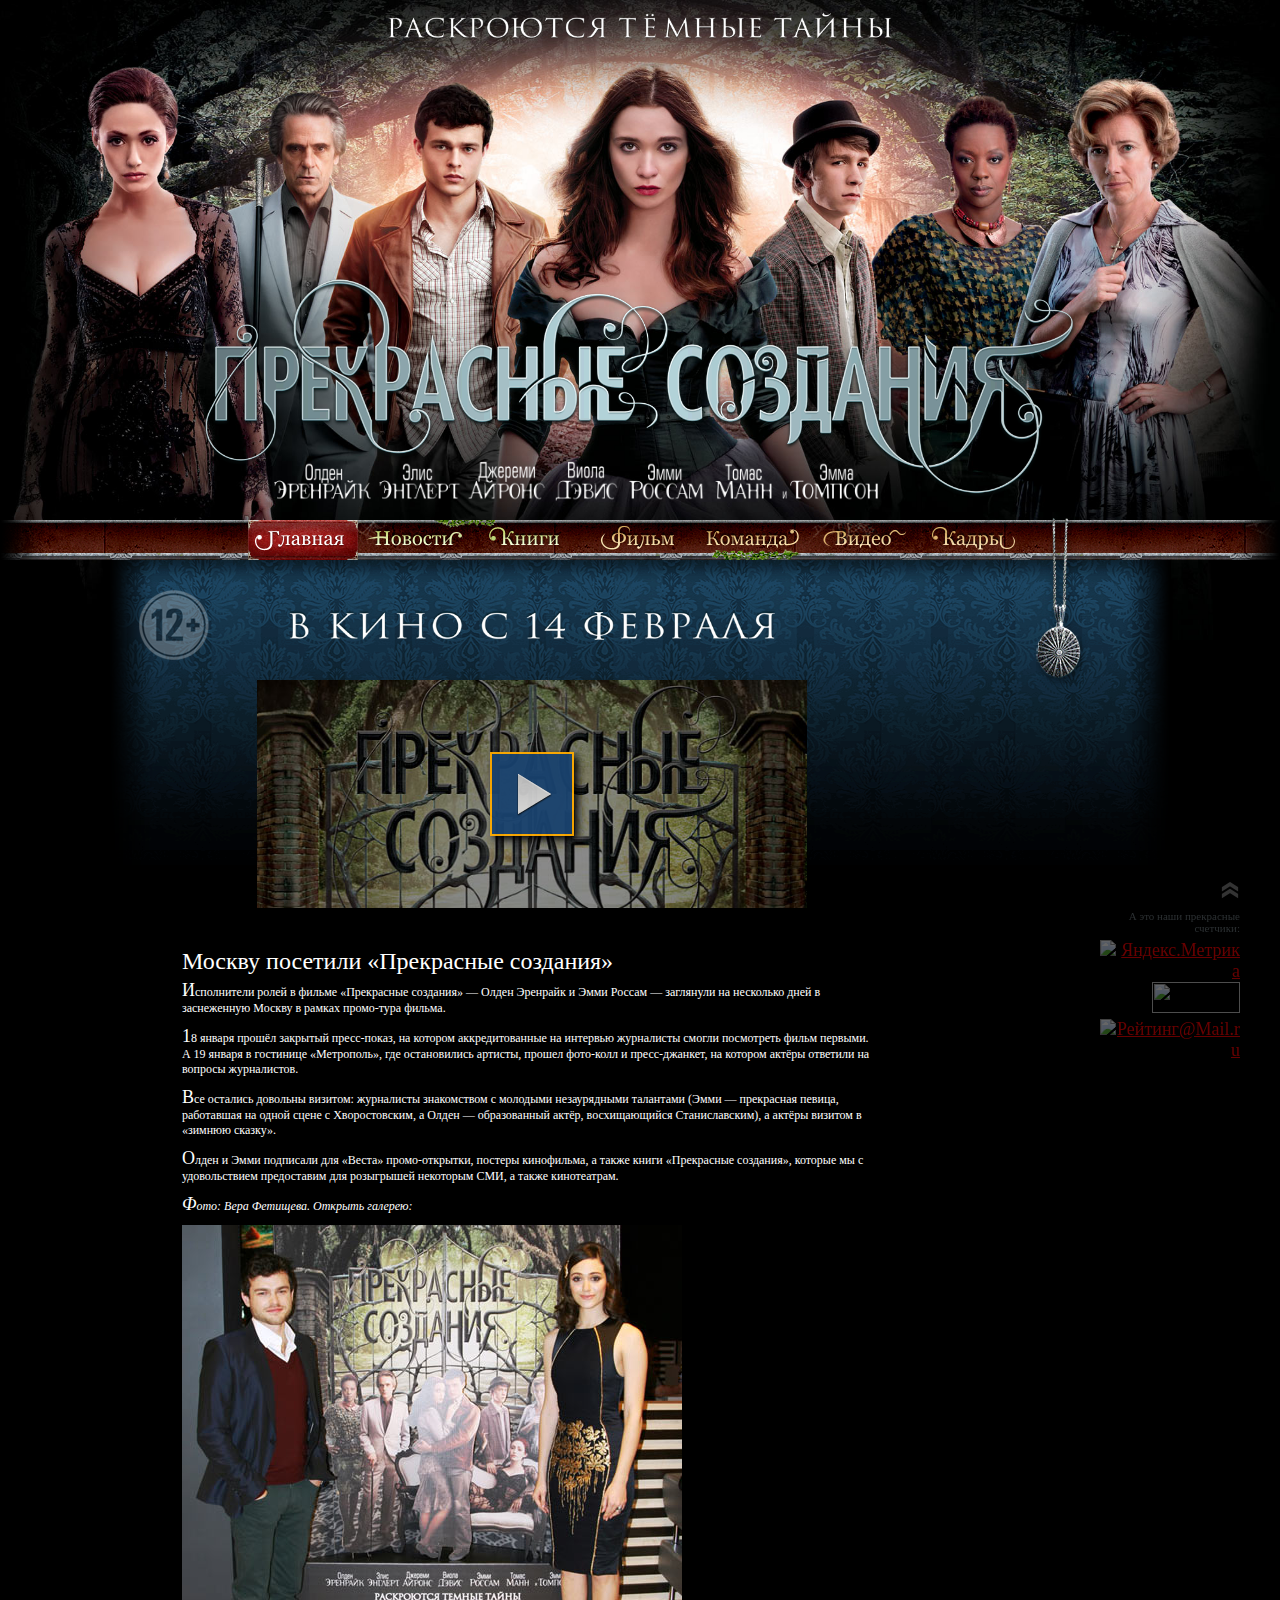
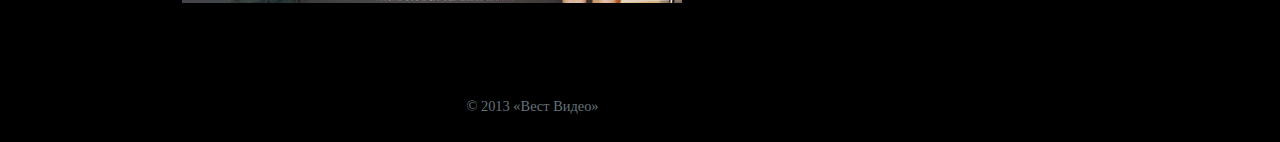
==== commit 03d9d4b8: "menu_done" ====
--- a/index.html
+++ b/index.html
@@ -7,18 +7,18 @@
 <meta name="description" content="Прекрасные создания. Официальный сайт фильма. В кино с 14 февраля.">
 <meta name="keywords" content="Прекрасные создания, Beautiful Creatures, Джереми Айронс, Эмма Томпсон, Эмми Россум, Томас Манн, Виола Дэвис, Ками Гарсия, Маргарет Штоль, драма, мистика, книга, Beautiful Darkness, Beautiful Chaos, Beautiful Redemption">
 
-<meta property="og:title" content="Прекрасные создания - официальный сайт фильма" />
-<meta property="og:description" content="Прекрасные создания – мистическая драма, основанная на одноименном книжном бестселлере Ками Гарсиа и Маргарет Штоль" />
-<meta property="og:type" content="movie" />
-<meta property="og:url" content="http://www.beautifulcreatures-movie.ru" />
-<meta property="og:image" content="http://www.beautifulcreatures-movie.ru/images/share.jpg" />
-<meta property="og:site_name" content="Прекрасные создания - официальный сайт фильма" />
+<meta property="og:title" content="Прекрасные создания - официальный сайт фильма">
+<meta property="og:description" content="Прекрасные создания – мистическая драма, основанная на одноименном книжном бестселлере Ками Гарсиа и Маргарет Штоль">
+<meta property="og:type" content="movie">
+<meta property="og:url" content="http://www.beautifulcreatures-movie.ru">
+<meta property="og:image" content="http://www.beautifulcreatures-movie.ru/images/share.jpg">
+<meta property="og:site_name" content="Прекрасные создания - официальный сайт фильма">
 
 <meta name="viewport" content="width=990">
 <meta name="format-detection" content="telephone=no">
 <meta name="apple-mobile-web-app-capable" content="yes">
 <meta name="apple-mobile-web-app-status-bar-style" content="black">
-<meta name="apple-mobile-web-app-title" content="Прекрасно!">
+<meta name="apple-mobile-web-app-title" content="Прекрасная сага">
 <link rel="apple-touch-icon" href="apple-touch-icon.png">
 <link rel="icon" type="image/png" href="favicon.ico">
 
@@ -26,9 +26,8 @@
 <meta itemprop="description" content="Прекрасные создания – мистическая драма, основанная на одноименном книжном бестселлере Ками Гарсиа и Маргарет Штоль">
 <meta itemprop="image" content="http://www.beautifulcreatures-movie.ru/images/share.jpg">
 
-<link rel="stylesheet" href="css/main.css" />
+<link rel="stylesheet" href="css/main.css">
 <link rel="stylesheet" type="text/css" href="css/fancybox.css?v=2.1.1" media="screen">
-<link href='http://fonts.googleapis.com/css?family=Playfair+Display:400,700,700italic&subset=latin,cyrillic' rel='stylesheet' type='text/css'>
 <script src="http://ajax.googleapis.com/ajax/libs/jquery/1.7.1/jquery.min.js"></script>
 <script type="text/javascript" src="js/init.js"></script>
 <script>
@@ -46,159 +45,46 @@
 .vjs-default-skin .vjs-current-time-display, .vjs-default-skin .vjs-remaining-time-display {font: normal 10px Arial; color: #6d6d6d; text-shadow: none;}
 </style>
 
-
-
-
 <script type="text/javascript">
 $(function(){
   var viewPortWidth = $(window).width();
-
   if (viewPortWidth > 1900) {$('body').addClass('extraWide')}
   else if (viewPortWidth > 1400) {$('body').addClass('wide')}
   else if (viewPortWidth > 1000) {$('body').addClass('standard')}
   else if (viewPortWidth > 700) {$('body').addClass('narrow')}
   else {$('body').addClass('extraNarrow')}
-
-});
-</script>
-
-
-</head>
-<body>
-
-
-<noscript><style>.dim {display: none;}</style><div style="position: absolute; width: 600px; height: 270px; z-index: 9999; top: 20%; left: 50%; margin-left: -300px;"><a href="mobile/index.html"><img src="images/noscript.png">В вашем браузере отключен JavaScript. Это не смертельно, но уж точно не <i>прекрасно</i></a></div></noscript>
+});
+</script>
+
+</head><body>
+
+<noscript><style>.dim {display: none;} .mainSlogan {display: none;}</style><div style="position: absolute; width: 500px; height: 120px; z-index: 9999; top: -5px; left: 50%; margin-left: -250px;"><img src="images/noscript.png" alt="В вашем браузере отключен JavaScript"></div></noscript>
 
 <div class="dim">&nbsp;</div>
 
 
 
-
-<style type="text/css">
-
-
-html {height: 100%;}
-body {overflow: auto; height: 100%; min-width: 950px; min-height: 600px; background-color: #000000; color: #ffffff; font-family: 'Playfair Display', 'Georgia', 'Times New Roman', serif;}
-
-.dim {position: absolute; width: 100%; height: 100%; overflow: hidden; background-color: #ffffff; z-index: 9999;}
-.noSelect {-webkit-user-select: none; -moz-user-select: none; -khtml-user-select: none; -ms-user-select: none; -o-user-select: none; user-select: none;}
-
-
-.mainWrap {position: relative; top: 0; left: 0; width: 100%; min-width: 950px; max-width: 1700px; min-height: 100px; overflow: hidden; z-index: 1; margin: 0 auto; text-align: center;}
-
-.mainBG {display: block; width: 100%; /*height: auto;*/}
-.mainOverlay {position: absolute; top: 0; left: 0; width: 100%; height: 100%; z-index: 2;}
-
-.mainLogo {position: absolute; bottom: 130px; left: 50%; width: 70%; height: 30%; z-index: 2; margin-left: -35%;
-background-image: url('images/mainLogo.png');
-background-repeat: no-repeat;
-background-size: cover;
--webkit-background-size: cover;
--moz-background-size: cover;
--o-background-size: cover;
--ms-behavior: url(backgroundsize.min.htc);
-}
-
-.mainSlogan {position: absolute; top: 10px; left: 50%; margin-left: -20%; width: 40%; height: 50px; z-index: 3;
-background-image: url('images/slogan.png');
-background-repeat: no-repeat;
-background-size: contain;
--webkit-background-size: contain;
--moz-background-size: contain;
--o-background-size: contain;
--ms-behavior: url(backgroundsize.min.htc);
-}
-
-
-
-
-/* W-I-P STYLES */
-
-
-#counters {position: fixed; bottom: -160px; right: 40px; z-index: 1005; width: 140px; height: 180px; text-align: right; background-image:url('images/counters.png'); background-position: right top; background-repeat: no-repeat;}
-.counters_list {padding-top: 30px; opacity: 0.40; -moz-opacity: 0.40; -khtml-opacity: 0.40; filter: alpha(opacity=40);}
-.counters_list p {padding: 0; margin: 0; padding-bottom: 6px; font-size: 11px; color: #6b767b;}
-
-#counters:hover {bottom: 0;}
-
-
-
-a:link, a:visited {color: red; font-size: 18px;}
-a:hover {color: blue;}
-
-  body {font-size:75%;}  /* Set the size of 1em to 10px in all browsers */
-
-  body.extraWide {font-size:90%;}
-  body.wide {font-size:80%;}
-
-  body.narrow {font-size:70%;}
-  body.extraNarrow {font-size:60%;}
-
-
-.testmenu {position: absolute; bottom: 80px; width: 100%; margin: 0 auto; overflow: hidden; height: 60px; z-index: 3; background: #000000 url('images/castBG.png') center top repeat-x;}
-
-.testCast {
-background-image: url('images/cast.png');
-background-repeat: no-repeat;
-background-position: center center;
-background-size: contain;
--webkit-background-size: contain;
--moz-background-size: contain;
--o-background-size: contain;
--ms-behavior: url(backgroundsize.min.htc);
-}
-
-.testroyal {position: relative; top: -80px; width: 83%; max-width: 1200px; min-height: 320px; margin: 0 auto; z-index: 4; background: #000000 url('images/royalBG.png') center top repeat-x;}
-
-.testlocket {position: absolute; top: -63px; right: 8%; width: 50px; height: 170px; background-image: url('images/mainLocket.png'); z-index: 5;}
-
-
-.testDate {width: 70%; margin: 20px auto 0 auto; height: 50px; z-index: 3; text-align: center;
-background-image: url('images/date.png');
-background-repeat: no-repeat;
-background-position: center center;
-background-size: contain;
--webkit-background-size: contain;
--moz-background-size: contain;
--o-background-size: contain;
--ms-behavior: url(backgroundsize.min.htc);
-}
-
-.testAge {position: absolute; top: 30px; left: 30px; width: 70px; height: 70px; background-image: url('images/age.png'); z-index: 5;}
-
-.testCopy {margin-top: 90px; font-size: 120%; color: #657379; text-align: center;}
-
-
-.testNews {padding-top: 30px; margin: 0 auto;}
-
-.testNews p {padding: 5px 10px 5px 0px; /*text-indent: 12px;*/}
-.testNews p::first-letter {font-size: 150%;}
-
-</style>
-
-
-
-
 <div class="mainWrap">
-
-	<div class="mainSlogan noSelect">&nbsp;</div>
-
-	<div class="mainLogo noSelect">&nbsp;</div>
+	<img class="mainSlogan noSelect" src="images/mainSlogan.png">
+	<img class="mainLogo noSelect" src="images/mainLogo.png">
+	<img class="mainCast noSelect" src="images/mainCast.png">
 	<img class="mainBG noSelect" src="images/mainBG.jpg">
 	<div class="mainOverlay noSelect">&nbsp;</div>
-
-<div class="testmenu">
-	<div class="noSelect" style="float: left; width: 5%; height: 60px; background: url('images/castBGl.png') left top repeat-y;">&nbsp;</div>
-	<div class="testCast noSelect" style="display: inline-block; width: 60%; margin: 0 auto; height: 60px; text-align: center;">&nbsp;</div>
-	<div class="noSelect" style="float: right; width: 5%; height: 60px; background: url('images/castBGr.png') right top repeat-y;">&nbsp;</div>
-</div>
-
-</div>
-
-
-<div class="testroyal">
+	<div class="mainMenu">
+		<div class="menuFadeOut_l noSelect">&nbsp;</div>
+		<div class="menuButtons"><a href="#" class="index active">Главная</a><a href="#" class="news">Новости</a><a href="#" class="books">Книги</a><a href="#" class="about">Фильм</a><a href="#" class="team">Команда</a><a href="#" class="video">Видео</a><a href="#" class="gallery">Кадры</a></div>
+		<div class="menuFadeOut_r noSelect">&nbsp;</div>
+	</div>
+</div>
+
+
+
+
+
+<div class="testroyal clearfix">
 	<div class="testlocket noSelect">&nbsp;</div>
-	<div style="width: 70%; margin: 0 auto; padding: 20px; text-aling: center;">
+	<div class="noSelect" style="float: left; width: 5%; min-height: 320px; background: url('images/fadeOut_l.png') left top repeat-y;">&nbsp;</div>
+	<div style="display: inline-block; width: 66%; margin: 0 auto; padding: 20px; text-aling: center;">
 		<div class="testDate noSelect">&nbsp;</div>
 		<div class="testAge">&nbsp;</div>
 
@@ -207,12 +93,38 @@
 		</div>
 
 
+
+
+
+
+
+
+
+
+<div class="testBlock clearfix">
+
+
+
+
+
+</div>
+
+
+
+
+
+
+
+
+
+
+
 		<div class="testNews">
 			<h1>Москву посетили &laquo;Прекрасные создания&raquo;</h1>
-			<p>Исполнители ролей в фильме «Прекрасные создания»: Олден Эренрайк и Эмми Россам заглянули на несколько дней в заснеженную Москву в рамках промо-тура фильма.</p>
-			<p>18 января прошел закрытый пресс-показ, на котором аккредитованные на интервью журналисты смогли посмотреть фильм первыми. А 19 января в гостинице «Метрополь», где остановились артисты, прошел фото-колл и пресс джанкет, на котором актеры ответили на вопросы журналистов.</p>
-			<p>Все остались довольны визитом: журналисты знакомством с молодыми незаурядными талантами (Эмми прекрасная певица, работавшая на одной сцене с Хворостовским, а Олден образованный актер, восхищающийся Станиславским), а актеры визитом в «зимнюю сказку».</p>
-			<p>Олден и Эмми подписали для «Вест» промо открытки, постеры кинофильма, а также книги «Прекрасные создания», которые мы с удовольствием предоставим некоторым СМИ для розыгрышей, а также кинотеатрам.</p>
+			<p>Исполнители ролей в фильме «Прекрасные создания» — Олден Эренрайк и Эмми Россам — заглянули на несколько дней в заснеженную Москву в рамках промо-тура фильма.</p>
+			<p>18 января прошёл закрытый пресс-показ, на котором аккредитованные на интервью журналисты смогли посмотреть фильм первыми. А 19 января в гостинице «Метрополь», где остановились артисты, прошел фото-колл и пресс-джанкет, на котором актёры ответили на вопросы журналистов.</p>
+			<p>Все остались довольны визитом: журналисты знакомством с молодыми незаурядными талантами (Эмми — прекрасная певица, работавшая на одной сцене с Хворостовским, а Олден — образованный актёр, восхищающийся Станиславским), а актёры визитом в «зимнюю сказку».</p>
+			<p>Олден и Эмми подписали для «Веста» промо-открытки, постеры кинофильма, а также книги «Прекрасные создания», которые мы с удовольствием предоставим для розыгрышей некоторым СМИ, а также кинотеатрам.</p>
 			<p style="font-style: italic;">Фото: Вера Фетищева. Открыть галерею:</p>
 			<p>
 			<a id="media_2" href="media/news_1_01.jpg" class="gallery_common" data-fancybox-group="gallery1"><img src="media/news_1_01m.jpg" alt="" style="display: block !important;"></a>
@@ -222,6 +134,7 @@
 
 		<div class="testCopy">&copy; 2013 &laquo;Вест Видео&raquo;</div>
 	</div>
+	<div class="noSelect" style="float: right; width: 5%; min-height: 320px; background: url('images/fadeOut_r.png') right top repeat-y;">&nbsp;</div>
 </div>
 
 
@@ -244,7 +157,68 @@
 	<div class="counters_list">
 	<p>А это наши прекрасные счетчики:</p>
 	<p>
-	
+<!-- Yandex.Metrika informer -->
+<a href="http://metrika.yandex.ru/stat/?id=19846588&amp;from=informer"
+target="_blank" rel="nofollow"><img src="//bs.yandex.ru/informer/19846588/3_0_FFFFFFFF_EFEFEFFF_0_pageviews"
+style="width:88px; height:31px; border:0;" alt="Яндекс.Метрика" title="Яндекс.Метрика: данные за сегодня (просмотры, визиты и уникальные посетители)" onclick="try{Ya.Metrika.informer({i:this,id:19846588,lang:'ru'});return false}catch(e){}"/></a>
+<!-- /Yandex.Metrika informer -->
+
+<!-- Yandex.Metrika counter -->
+<script type="text/javascript">
+(function (d, w, c) {
+    (w[c] = w[c] || []).push(function() {
+        try {
+            w.yaCounter19846588 = new Ya.Metrika({id:19846588,
+                    webvisor:true,
+                    clickmap:true,
+                    trackLinks:true,
+                    accurateTrackBounce:true});
+        } catch(e) { }
+    });
+
+    var n = d.getElementsByTagName("script")[0],
+        s = d.createElement("script"),
+        f = function () { n.parentNode.insertBefore(s, n); };
+    s.type = "text/javascript";
+    s.async = true;
+    s.src = (d.location.protocol == "https:" ? "https:" : "http:") + "//mc.yandex.ru/metrika/watch.js";
+
+    if (w.opera == "[object Opera]") {
+        d.addEventListener("DOMContentLoaded", f, false);
+    } else { f(); }
+})(document, window, "yandex_metrika_callbacks");
+</script>
+<noscript><div><img src="//mc.yandex.ru/watch/19846588" style="position:absolute; left:-9999px;" alt="" /></div></noscript>
+<!-- /Yandex.Metrika counter -->
+
+
+<!--LiveInternet counter--><script type="text/javascript"><!--
+new Image().src = "//counter.yadro.ru/hit?r"+
+escape(document.referrer)+((typeof(screen)=="undefined")?"":
+";s"+screen.width+"*"+screen.height+"*"+(screen.colorDepth?
+screen.colorDepth:screen.pixelDepth))+";u"+escape(document.URL)+
+";"+Math.random();//--></script><!--/LiveInternet-->
+
+
+<!--LiveInternet logo--><a href="http://www.liveinternet.ru/click"
+target="_blank"><img src="//counter.yadro.ru/logo?14.6"
+title="LiveInternet: показано число просмотров за 24 часа, посетителей за 24 часа и за сегодня"
+alt="" border="0" width="88" height="31"/></a><!--/LiveInternet-->
+
+
+<!-- Rating@Mail.ru counter -->
+<script type="text/javascript">//<![CDATA[
+(function(w,n,d,r,s){(new Image).src='http://d7.c2.b3.a2.top.mail.ru/counter?id=2303978;js=13'+
+((r=d.referrer)?';r='+escape(r):'')+((s=w.screen)?';s='+s.width+'*'+s.height:'')+';_='+Math.random();})(window,navigator,document);//]]>
+</script><noscript><div style="position:absolute;left:-10000px;"><img src="http://d7.c2.b3.a2.top.mail.ru/counter?id=2303978;js=na"
+style="border:0;" height="1" width="1" alt="Рейтинг@Mail.ru" /></div></noscript>
+<!-- //Rating@Mail.ru counter -->
+
+<!-- Rating@Mail.ru counter -->
+<p><a href="http://top.mail.ru/jump?from=2303978">
+<img src="http://d7.c2.b3.a2.top.mail.ru/counter?id=2303978;t=49;l=1" 
+style="border:0;" height="31" width="88" alt="Рейтинг@Mail.ru" /></a></p>
+<!-- //Rating@Mail.ru counter -->	
 	</p>
 	</div>
 </div>
--- a/css/main.css
+++ b/css/main.css
@@ -2,18 +2,124 @@
 * {border: 0px;}
 html, body, div, span, object, iframe, h1, h2, h3, h4, h5, h6, p, img, b, i, ol, ul, li, fieldset, form, input, dl, dt, dd {padding: 0; margin: 0; border: 0; font-weight: normal; vertical-align: baseline; word-wrap: break-word;}
 ul {list-style-type: none;}
-::selection {color: #ffffff; background: #8c0000;}
+::selection {color: #ffffff; background: #3e5973;}
 ::-moz-selection {color: #ffffff; background: #8c0000;}
 .clr {clear: both;}
 .clearfix:after {content: "."; display: block; clear: both; visibility: hidden; line-height: 0; height: 0;}
 .clearfix {display: block;}
 html[xmlns] .clearfix {display: block;}
 * html .clearfix {height: 1%;}
-
 img {-ms-interpolation-mode:bicubic}
 a:focus {outline: none;}
+.dim {position: absolute; width: 100%; height: 100%; overflow: hidden; background-color: #ffffff; z-index: 9999;}
+.noSelect {-webkit-user-select: none; -moz-user-select: none; -khtml-user-select: none; -ms-user-select: none; -o-user-select: none; user-select: none;}
 
-.dim {position: absolute; width: 100%; height: 100%; overflow: hidden; background-color: #ffffff; z-index: 9999;}
+
+/* -------- Beautiful (you wish..) Styles ------------------------- */
+
+html {height: 100%;}
+body {overflow: auto; height: 100%; min-width: 950px; min-height: 600px; background-color: #000000; color: #ffffff; font-family: 'Georgia', 'Times New Roman', serif;}
+
+.mainWrap {position: relative; top: 0; left: 0; width: 100%; min-width: 950px; max-width: 1700px; min-height: 100px; overflow: hidden; z-index: 1; margin: 0 auto; text-align: center;}
+
+
+
+.mainBG {display: block; width: 100%;}
+
+.mainOverlay {position: absolute; top: 0; left: 0; width: 100%; height: 100%; z-index: 2;}
+.mainLogo {position: absolute; bottom: 140px; left: 50%; width: 70%; z-index: 2; margin-left: -35%;}
+.mainCast {position: absolute; bottom: 132px; left: 45%; width: 48%; z-index: 2; margin-left: -24%;}
+.mainSlogan {position: absolute; top: 10px; left: 50%; margin-left: -20%; width: 40%; z-index: 3;}
+
+
+
+.mainMenu {position: absolute; bottom: 80px; width: 100%; margin: 0 auto; overflow: hidden; height: 40px; z-index: 3; background: #000000 url('../images/menuBG.png') left top repeat-x;}
+
+.menuFadeOut_l {float: left; width: 5%; height: 40px; background: url('../images/fadeOut_l.png') left top repeat-y;}
+.menuFadeOut_r {float: right; width: 5%; height: 40px; background: url('../images/fadeOut_r.png') right top repeat-y;}
+
+.menuButtons {display: inline-block; width: 86%; margin: 0 auto; height: 40px; text-align: center;}
+.menuButtons a {display: inline-block; width: 110px; height: 40px; margin-right: 2px; background: url('../images/menuButtons.png') left top no-repeat;}
+.menuButtons a, .menuButtons a:hover, .menuButtons a:visited, .menuButtons a:active {text-indent: -9999px; text-decoration: none;}
+
+.menuButtons a.index, .menuButtons a.index.disabled:hover {background-position: 0 0;}
+.menuButtons a.index:hover, .menuButtons a.index.active {background-position: 0 -40px;}
+
+.menuButtons a.news, .menuButtons a.news.disabled:hover {background-position: -110px 0;}
+.menuButtons a.news:hover, .menuButtons a.news.active {background-position: -110px -40px;}
+
+.menuButtons a.books, .menuButtons a.books.disabled:hover {background-position: -220px 0;}
+.menuButtons a.books:hover, .menuButtons a.books.active {background-position: -220px -40px;}
+
+.menuButtons a.about, .menuButtons a.about.disabled:hover {background-position: -330px 0;}
+.menuButtons a.about:hover, .menuButtons a.about.active {background-position: -330px -40px;}
+
+.menuButtons a.team, .menuButtons a.team.disabled:hover {background-position: -440px 0;}
+.menuButtons a.team:hover, .menuButtons a.team.active {background-position: -440px -40px;}
+
+.menuButtons a.video, .menuButtons a.video.disabled:hover {background-position: -550px 0;}
+.menuButtons a.video:hover, .menuButtons a.video.active {background-position: -550px -40px;}
+
+.menuButtons a.gallery, .menuButtons a.gallery.disabled:hover {background-position: -660px 0;}
+.menuButtons a.gallery:hover, .menuButtons a.gallery.active {background-position: -660px -40px;}
+
+.menuButtons a.disabled {cursor: default; opacity: 0.40; -moz-opacity: 0.40; -khtml-opacity: 0.40; filter: alpha(opacity=40);}
+.menuButtons a.active {cursor: default;}
+
+
+
+
+/* W-I-P STYLES */
+
+
+#counters {position: fixed; bottom: -160px; right: 40px; z-index: 1005; width: 140px; height: 180px; text-align: right; background-image:url('../images/counters.png'); background-position: right top; background-repeat: no-repeat;}
+.counters_list {padding-top: 30px; opacity: 0.40; -moz-opacity: 0.40; -khtml-opacity: 0.40; filter: alpha(opacity=40);}
+.counters_list p {padding: 0; margin: 0; padding-bottom: 6px; font-size: 11px; color: #6b767b;}
+
+#counters:hover {bottom: 0;}
+
+
+
+a:link, a:visited {color: red; font-size: 18px;}
+a:hover {color: blue;}
+
+  body {font-size:75%;}  /* Set the size of 1em to 10px in all browsers */
+
+  body.extraWide {font-size:90%;}
+  body.wide {font-size:80%;}
+
+  body.narrow {font-size:70%;}
+  body.extraNarrow {font-size:60%;}
+
+
+
+
+
+.testroyal {position: relative; top: -80px; width: 83%; max-width: 1200px; min-height: 320px; margin: 0 auto; z-index: 4; background: #000000 url('../images/royalBG.png') center top repeat-x;}
+
+.testlocket {position: absolute; top: -43px; right: 8%; width: 50px; height: 170px; background-image: url('../images/mainLocket.png'); z-index: 5;}
+
+
+.testDate {width: 70%; margin: 20px auto 0 auto; height: 50px; z-index: 3; text-align: center;
+background-image: url('../images/date.png');
+background-repeat: no-repeat;
+background-position: center center;
+background-size: contain;
+-webkit-background-size: contain;
+-moz-background-size: contain;
+-o-background-size: contain;
+-ms-behavior: url(backgroundsize.min.htc);
+}
+
+.testAge {position: absolute; top: 30px; left: 30px; width: 70px; height: 70px; background-image: url('../images/age.png'); z-index: 5;}
+
+.testCopy {margin-top: 90px; font-size: 120%; color: #657379; text-align: center;}
+
+
+.testNews {padding-top: 30px; margin: 0 auto;}
+
+.testNews p {padding: 5px 10px 5px 0px; /*text-indent: 12px;*/}
+.testNews p::first-letter {font-size: 150%;}
 
 
 
@@ -24,3 +130,8 @@
 
 
 
+
+
+
+
+
--- a/css/video-js.css
+++ b/css/video-js.css
@@ -331,10 +331,8 @@
 .vjs-default-skin .vjs-big-play-button {
   display: block; /* Start hidden */ z-index: 2;
   position: absolute; top: 50%; left: 50%; width: 8.0em; height: 8.0em; margin: -42px 0 0 -42px; text-align: center; vertical-align: center; cursor: pointer !important;
-  border: 0.2em solid #fff; opacity: 0.95;
-  
-
-  background: #c12300;
+  border: 0.2em solid #ffab00; opacity: 0.95;
+  background: #19426e;
 
   /* CSS Shadows */
   -webkit-box-shadow: 4px 4px 8px #000; -moz-box-shadow: 4px 4px 8px #000; box-shadow: 4px 4px 8px #000;
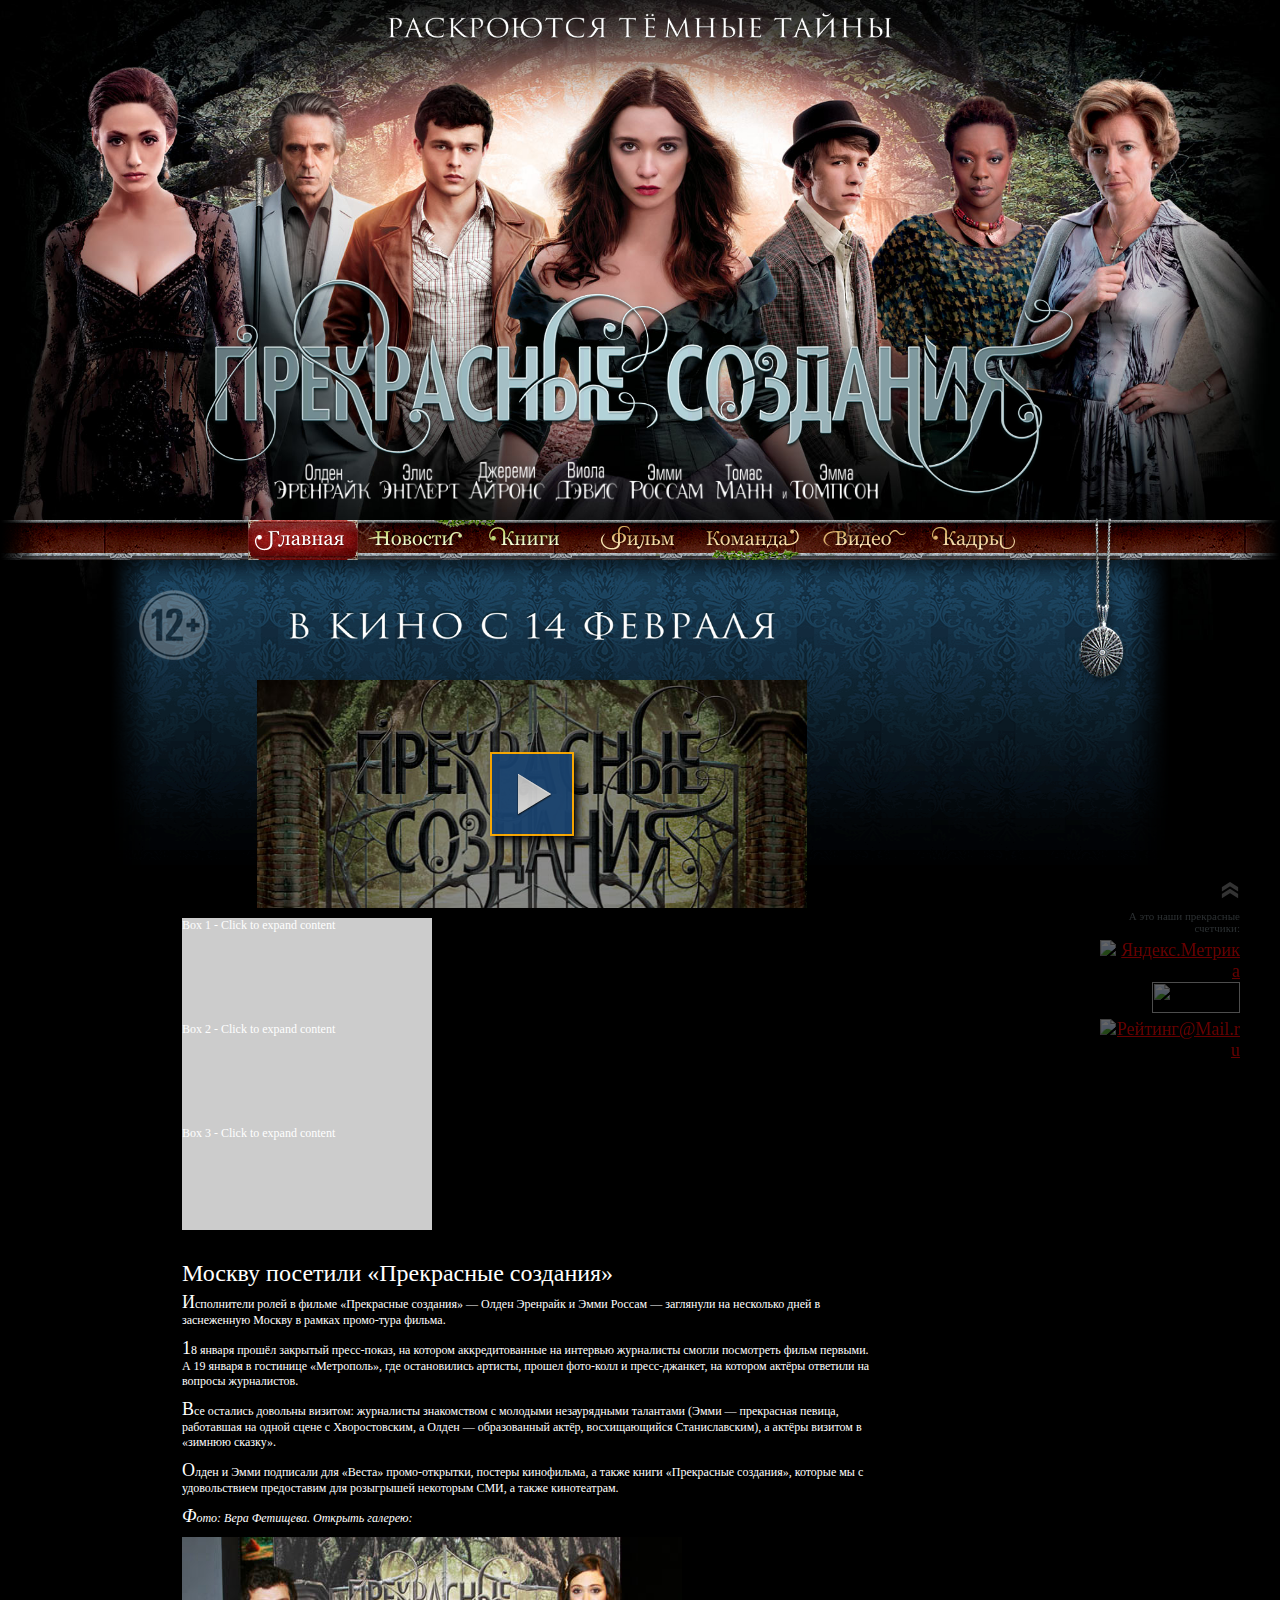
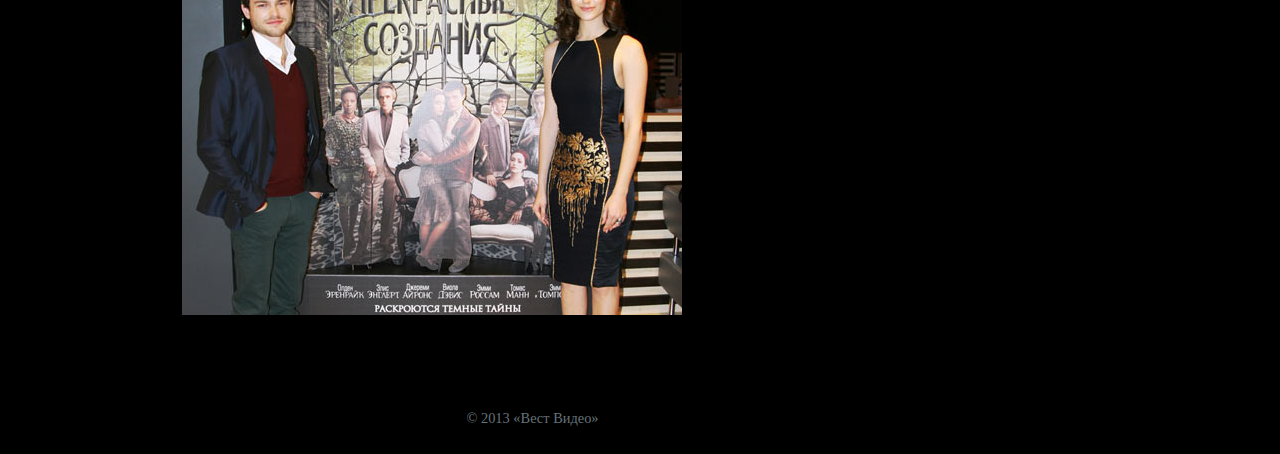
==== commit e7bf98b4: "upd" ====
--- a/index.html
+++ b/index.html
@@ -70,7 +70,7 @@
 	<img class="mainCast noSelect" src="images/mainCast.png">
 	<img class="mainBG noSelect" src="images/mainBG.jpg">
 	<div class="mainOverlay noSelect">&nbsp;</div>
-	<div class="mainMenu">
+	<div class="indexMenu mainMenu">
 		<div class="menuFadeOut_l noSelect">&nbsp;</div>
 		<div class="menuButtons"><a href="#" class="index active">Главная</a><a href="#" class="news">Новости</a><a href="#" class="books">Книги</a><a href="#" class="about">Фильм</a><a href="#" class="team">Команда</a><a href="#" class="video">Видео</a><a href="#" class="gallery">Кадры</a></div>
 		<div class="menuFadeOut_r noSelect">&nbsp;</div>
@@ -94,14 +94,56 @@
 
 
 
-
-
-
-
-
-
-
 <div class="testBlock clearfix">
+
+
+<style type="text/css">
+.newshd {
+    position:relative;
+    display:block;
+    height: 104px;
+    width: 250px;
+    background: #ccc;
+}
+    
+
+
+
+.newsbox {
+    width:250px;
+    border:1px solid #ccc;
+    border-top:none;
+    background-color:#FFf;
+    padding:0;
+    margin:0;
+    display:none;
+    color: #000;
+}
+
+
+
+</style>
+
+
+
+
+        <a class="newshd">Box 1 - Click to expand content</a>
+        <div class="newsbox">
+            <p>Lorem Ipsum is simply dummy text of the printing and typesetting industry. Lorem Ipsum has been the industry's standard dummy text ever since the 1500s, when an unknown printer took a galley of type and scrambled it to make a type specimen book.</p>
+            <div class="rerasdas">dasdklsa jdsalkdj aksldjalsk djalsk djalskdj laksdj laksjdaslk djaslkd jaslk dasdljadaldjs adl</div>
+        </div>
+
+        <a class="newshd">Box 2 - Click to expand content</a>
+        <div class="newsbox">
+            <p>Lorem Ipsum is simply dummy text of the printing and typesetting industry. Lorem Ipsum has been the industry's standard dummy text ever since the 1500s, when an unknown printer took a galley of type and scrambled it to make a type specimen book.</p>
+        </div>
+
+
+        <a class="newshd">Box 3 - Click to expand content</a>
+        <div class="newsbox">
+            <p>Lorem Ipsum is simply dummy text of the printing and typesetting industry. Lorem Ipsum has been the industry's standard dummy text ever since the 1500s, when an unknown printer took a galley of type and scrambled it to make a type specimen book. </p>
+        </div>
+
 
 
 
@@ -227,6 +269,20 @@
 
 
 
+
+
+
+<!-- Must be under news! -->
+<script type="text/javascript">
+jQuery(".newshd").click( function(){
+    var newsbox = jQuery(this).next();
+    if( newsbox.is(":visible") ){
+        newsbox.slideUp();   
+    }else{
+        newsbox.slideDown();   
+    }
+});
+</script>
 
 
 <!-- Fancybox -->
@@ -264,9 +320,4 @@
 
 
 
-
-
-
-
-
 </body></html>--- a/css/main.css
+++ b/css/main.css
@@ -33,7 +33,9 @@
 
 
 
-.mainMenu {position: absolute; bottom: 80px; width: 100%; margin: 0 auto; overflow: hidden; height: 40px; z-index: 3; background: #000000 url('../images/menuBG.png') left top repeat-x;}
+.indexMenu {position: absolute; bottom: 80px; z-index: 3; width: 100%; margin: 0 auto; overflow: hidden;}
+
+.mainMenu {height: 40px; background: #000000 url('../images/menuBG.png') left top repeat-x;}
 
 .menuFadeOut_l {float: left; width: 5%; height: 40px; background: url('../images/fadeOut_l.png') left top repeat-y;}
 .menuFadeOut_r {float: right; width: 5%; height: 40px; background: url('../images/fadeOut_r.png') right top repeat-y;}
@@ -97,7 +99,7 @@
 
 .testroyal {position: relative; top: -80px; width: 83%; max-width: 1200px; min-height: 320px; margin: 0 auto; z-index: 4; background: #000000 url('../images/royalBG.png') center top repeat-x;}
 
-.testlocket {position: absolute; top: -43px; right: 8%; width: 50px; height: 170px; background-image: url('../images/mainLocket.png'); z-index: 5;}
+.testlocket {position: absolute; top: -43px; right: 4%; width: 50px; height: 170px; background-image: url('../images/mainLocket.png'); z-index: 5;}
 
 
 .testDate {width: 70%; margin: 20px auto 0 auto; height: 50px; z-index: 3; text-align: center;
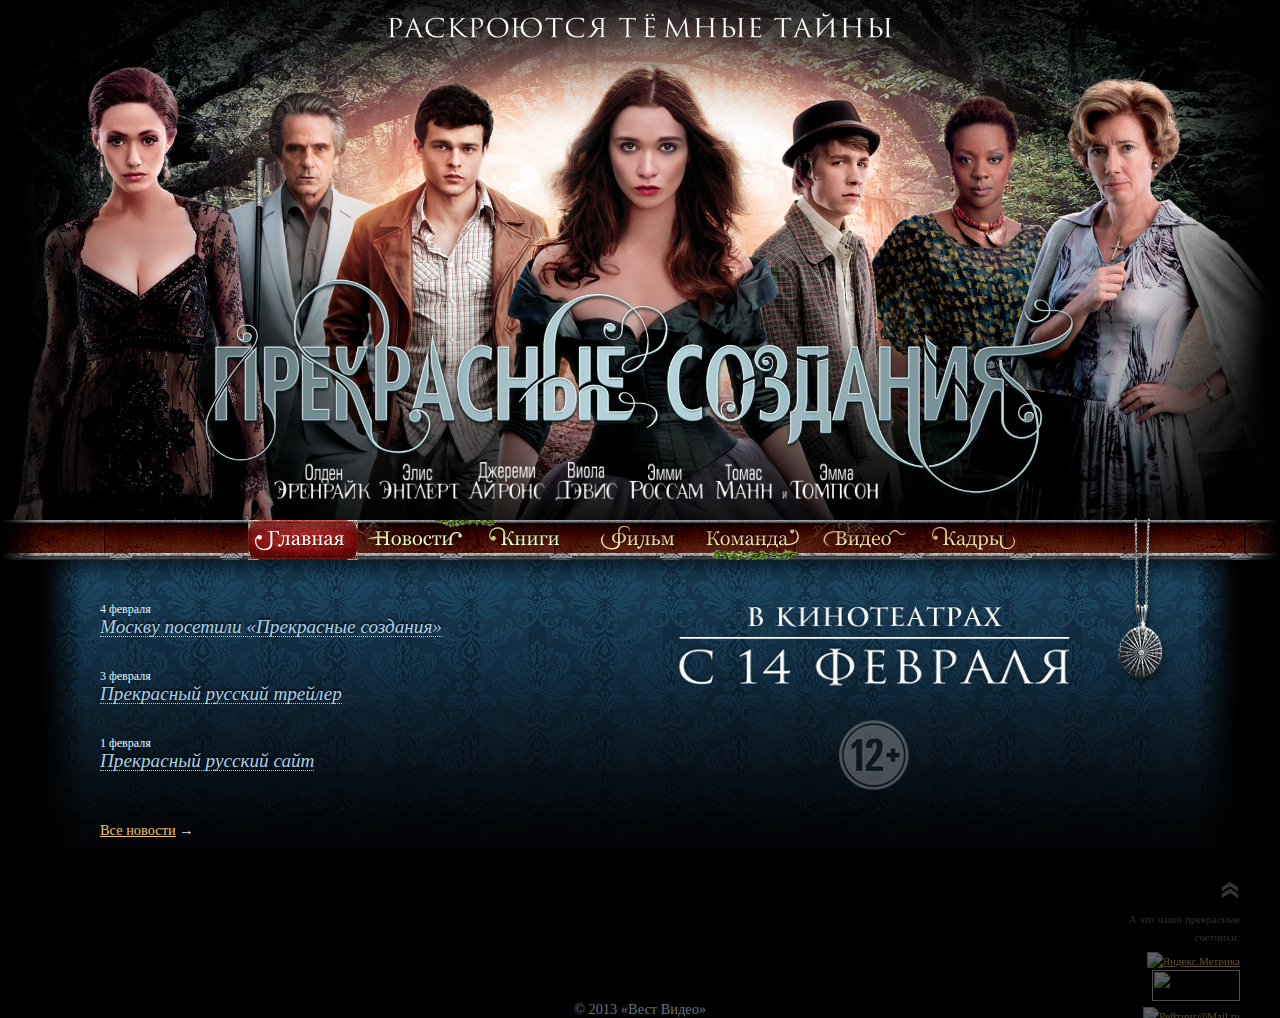
==== commit 7c4c6d19: "news pre-final" ====
--- a/index.html
+++ b/index.html
@@ -78,76 +78,71 @@
 </div>
 
 
-
-
-
-<div class="testroyal clearfix">
-	<div class="testlocket noSelect">&nbsp;</div>
-	<div class="noSelect" style="float: left; width: 5%; min-height: 320px; background: url('images/fadeOut_l.png') left top repeat-y;">&nbsp;</div>
-	<div style="display: inline-block; width: 66%; margin: 0 auto; padding: 20px; text-aling: center;">
-		<div class="testDate noSelect">&nbsp;</div>
-		<div class="testAge">&nbsp;</div>
-
-		<div id="trailer1" style="padding: 30px 0 10px 0; margin: 0 auto; width:550px;height:228px;display:block;">
-		<video id="video1" class="video-js vjs-default-skin" controls preload="auto" width="550" height="228" poster="video/beautifulcreatures_russian_550.jpg" data-setup="{}"><source src="http://www.beautifulcreaturesmovie.ru/video/beautifulcreatures_russian_550.mp4" type='video/mp4'></video>
+<style type="text/css">
+
+.mainContent_lc ul li {padding-bottom: 25px;}
+
+.mainContent_lc .newsdate {font-size: 100%; color: #e0f5ff; text-shadow: 0px -1px 2px #0d293a;}
+
+.mainContent_lc .newshd {position: relative; display: inline-block; cursor: pointer; margin-bottom: 5px; font-size: 160%; font-style: italic; color: #abd0e5; border-bottom: 1px dotted #abd0e5; text-shadow: 0px -2px 2px #000000;}
+.mainContent_lc .newshd:hover {color: #d5edfb; border-bottom: 1px dotted #c2e1f3;}
+
+.mainContent_lc .newsbox {display: none; font-size: 120%; text-shadow: 0px -1px 2px #0d293a;}
+
+.mainContent_lc .newsbox p {padding: 5px 10px 5px 0px;}
+.mainContent_lc .newsbox p:first-child::first-letter {font-style: bold; font-size: 140%;}
+
+
+</style>
+
+
+<div class="mainRoyal clearfix">
+
+	<div class="mainLocket noSelect">&nbsp;</div>
+	<div class="royalFadeOut_l noSelect">&nbsp;</div>
+
+	<div class="mainContent">
+		<div class="mainContent_lc">
+			<!-- Include news -->
+			<ul>
+				<li>
+					<div class="newsdate">4 февраля</div>
+					<h2 class="newshd">Москву посетили &laquo;Прекрасные создания&raquo;</h2>
+					<div class="newsbox">
+					<p>Исполнители ролей в фильме «Прекрасные создания» — Олден Эренрайк и Эмми Россам — заглянули на несколько дней в заснеженную Москву в рамках промо-тура фильма.</p>
+					<p>18 января прошёл закрытый пресс-показ, на котором аккредитованные на интервью журналисты смогли посмотреть фильм первыми. А 19 января в гостинице «Метрополь», где остановились артисты, прошел фото-колл и пресс-джанкет, на котором актёры ответили на вопросы журналистов.</p>
+					<p>Все остались довольны визитом: журналисты знакомством с молодыми незаурядными талантами (Эмми — прекрасная певица, работавшая на одной сцене с Хворостовским, а Олден — образованный актёр, восхищающийся Станиславским), а актёры визитом в «зимнюю сказку».</p>
+					<p>Олден и Эмми подписали для «Веста» промо-открытки, постеры кинофильма, а также книги «Прекрасные создания», которые мы с удовольствием предоставим для розыгрышей некоторым СМИ, а также кинотеатрам.</p>
+					<p style="font-style: italic;">Фото: Вера Фетищева. Открыть галерею:</p>
+					<p><a id="media_2" href="media/news_1_01.jpg" class="gallery_common" data-fancybox-group="gallery1"><img src="media/news_1_01m.jpg" alt="" style="width: 100%; display: block !important;"></a></p>
+					</div>
+				</li>
+				<li>
+					<div class="newsdate">3 февраля</div>
+					<h2 class="newshd">Прекрасный русский трейлер</h2>
+					<div class="newsbox">
+					<p>Lorem Ipsum is simply dummy text of the printing and typesetting industry. Lorem Ipsum has been the industry's standard dummy text ever since the 1500s, when an unknown printer took a galley of type and scrambled it to make a type specimen book.</p>
+					<div id="trailer1" style="padding: 30px 0 10px 0; margin: 0 auto; width:550px;height:228px;display:block;"><video id="video1" class="video-js vjs-default-skin" controls preload="auto" width="550" height="228" poster="video/beautifulcreatures_russian_550.jpg" data-setup="{}"><source src="http://www.beautifulcreaturesmovie.ru/video/beautifulcreatures_russian_550.mp4" type='video/mp4'></video></div>
+					</div>
+				</li>
+				<li>
+					<div class="newsdate">1 февраля</div>
+					<h2 class="newshd">Прекрасный русский сайт</h2>
+					<div class="newsbox">
+					<p>Lorem Ipsum is simply dummy text of the printing and typesetting industry. Lorem Ipsum has been the industry's standard dummy text ever since the 1500s, when an unknown printer took a galley of type and scrambled it to make a type specimen book.</p>
+					</div>
+				</li>
+			</ul>
+			<!-- //Include news -->
+			<p style="padding-top: 20px; font-size: 120%;"><a href="news.html">Все новости</a> &rarr;</p>
 		</div>
-
-
-
-<div class="testBlock clearfix">
-
-
-<style type="text/css">
-.newshd {
-    position:relative;
-    display:block;
-    height: 104px;
-    width: 250px;
-    background: #ccc;
-}
-    
-
-
-
-.newsbox {
-    width:250px;
-    border:1px solid #ccc;
-    border-top:none;
-    background-color:#FFf;
-    padding:0;
-    margin:0;
-    display:none;
-    color: #000;
-}
-
-
-
-</style>
-
-
-
-
-        <a class="newshd">Box 1 - Click to expand content</a>
-        <div class="newsbox">
-            <p>Lorem Ipsum is simply dummy text of the printing and typesetting industry. Lorem Ipsum has been the industry's standard dummy text ever since the 1500s, when an unknown printer took a galley of type and scrambled it to make a type specimen book.</p>
-            <div class="rerasdas">dasdklsa jdsalkdj aksldjalsk djalsk djalskdj laksdj laksjdaslk djaslkd jaslk dasdljadaldjs adl</div>
-        </div>
-
-        <a class="newshd">Box 2 - Click to expand content</a>
-        <div class="newsbox">
-            <p>Lorem Ipsum is simply dummy text of the printing and typesetting industry. Lorem Ipsum has been the industry's standard dummy text ever since the 1500s, when an unknown printer took a galley of type and scrambled it to make a type specimen book.</p>
-        </div>
-
-
-        <a class="newshd">Box 3 - Click to expand content</a>
-        <div class="newsbox">
-            <p>Lorem Ipsum is simply dummy text of the printing and typesetting industry. Lorem Ipsum has been the industry's standard dummy text ever since the 1500s, when an unknown printer took a galley of type and scrambled it to make a type specimen book. </p>
-        </div>
-
-
-
-
-
+		<div class="mainContent_rc">
+			<img class="date noSelect" src="images/mainDate.png"><br>
+			<img class="age noSelect" src="images/age.png">
+		</div>
+	</div>
+
+	<div class="royalFadeOut_r noSelect">&nbsp;</div>
 
 </div>
 
@@ -156,32 +151,14 @@
 
 
 
-
-
-
-
-
-		<div class="testNews">
-			<h1>Москву посетили &laquo;Прекрасные создания&raquo;</h1>
-			<p>Исполнители ролей в фильме «Прекрасные создания» — Олден Эренрайк и Эмми Россам — заглянули на несколько дней в заснеженную Москву в рамках промо-тура фильма.</p>
-			<p>18 января прошёл закрытый пресс-показ, на котором аккредитованные на интервью журналисты смогли посмотреть фильм первыми. А 19 января в гостинице «Метрополь», где остановились артисты, прошел фото-колл и пресс-джанкет, на котором актёры ответили на вопросы журналистов.</p>
-			<p>Все остались довольны визитом: журналисты знакомством с молодыми незаурядными талантами (Эмми — прекрасная певица, работавшая на одной сцене с Хворостовским, а Олден — образованный актёр, восхищающийся Станиславским), а актёры визитом в «зимнюю сказку».</p>
-			<p>Олден и Эмми подписали для «Веста» промо-открытки, постеры кинофильма, а также книги «Прекрасные создания», которые мы с удовольствием предоставим для розыгрышей некоторым СМИ, а также кинотеатрам.</p>
-			<p style="font-style: italic;">Фото: Вера Фетищева. Открыть галерею:</p>
-			<p>
-			<a id="media_2" href="media/news_1_01.jpg" class="gallery_common" data-fancybox-group="gallery1"><img src="media/news_1_01m.jpg" alt="" style="display: block !important;"></a>
-			</p>
-		</div>
-
-
-		<div class="testCopy">&copy; 2013 &laquo;Вест Видео&raquo;</div>
-	</div>
-	<div class="noSelect" style="float: right; width: 5%; min-height: 320px; background: url('images/fadeOut_r.png') right top repeat-y;">&nbsp;</div>
-</div>
-
-
-
-<!-- media -->
+<style type="text/css">
+.testCopy {margin-top: 40px; font-size: 120%; color: #657379; text-align: center;}
+</style>
+
+<div class="testCopy">&copy; 2013 &laquo;Вест Видео&raquo;</div>
+
+
+<!-- Media -->
 <style type="text/css">
 .gallery_common img {display: none;}
 </style>
@@ -191,7 +168,6 @@
 <a class="gallery_common" data-fancybox-group="gallery1" href="media/news_1_05.jpg"><img src="media/news_1_05s.jpg" alt=""></a>
 <a class="gallery_common" data-fancybox-group="gallery1" href="media/news_1_06.jpg"><img src="media/news_1_06s.jpg" alt=""></a>
 <a class="gallery_common" data-fancybox-group="gallery1" href="media/news_1_07.jpg"><img src="media/news_1_07s.jpg" alt=""></a>
-
 
 
 
@@ -264,10 +240,6 @@
 	</p>
 	</div>
 </div>
-
-
-
-
 
 
 
--- a/css/main.css
+++ b/css/main.css
@@ -15,16 +15,33 @@
 .noSelect {-webkit-user-select: none; -moz-user-select: none; -khtml-user-select: none; -ms-user-select: none; -o-user-select: none; user-select: none;}
 
 
-/* -------- Beautiful (you wish..) Styles ------------------------- */
+/* -------- Beautiful (you wish..) styles ------------------------- */
+html {height: 100%;}
+body {overflow: auto; height: 100%; min-width: 950px; min-height: 600px; background-color: #000000; color: #d6e5ec; line-height: 150%; font-family: 'Georgia', 'Times New Roman', serif;}
 
-html {height: 100%;}
-body {overflow: auto; height: 100%; min-width: 950px; min-height: 600px; background-color: #000000; color: #ffffff; font-family: 'Georgia', 'Times New Roman', serif;}
+body {font-size: 75%;}
+body.extraWide {font-size: 90%;}
+body.wide {font-size: 80%;}
+body.narrow {font-size: 70%;}
+body.extraNarrow {font-size: 60%;}
 
-.mainWrap {position: relative; top: 0; left: 0; width: 100%; min-width: 950px; max-width: 1700px; min-height: 100px; overflow: hidden; z-index: 1; margin: 0 auto; text-align: center;}
+a:link {color: #eec167;}
+a:visited {color: #bea675;}
+a:hover {color: #ffdd98;}
 
 
 
+#counters {position: fixed; bottom: -160px; right: 40px; z-index: 1005; width: 140px; height: 180px; text-align: right; background-image:url('../images/counters.png'); background-position: right top; background-repeat: no-repeat;}
+.counters_list {padding-top: 30px; opacity: 0.40; -moz-opacity: 0.40; -khtml-opacity: 0.40; filter: alpha(opacity=40);}
+.counters_list p {padding: 0; margin: 0; padding-bottom: 6px; font-size: 11px; color: #6b767b;}
+#counters:hover {bottom: 0;}
+
+
+
+.mainWrap {position: relative; top: 0; left: 0; width: 100%; min-width: 950px; max-width: 1700px; min-height: 100px; overflow: hidden; z-index: 1; margin: 0 auto; text-align: center;}
 .mainBG {display: block; width: 100%;}
+
+
 
 .mainOverlay {position: absolute; top: 0; left: 0; width: 100%; height: 100%; z-index: 2;}
 .mainLogo {position: absolute; bottom: 140px; left: 50%; width: 70%; z-index: 2; margin-left: -35%;}
@@ -71,57 +88,18 @@
 
 
 
-/* W-I-P STYLES */
+.mainRoyal {position: relative; top: -80px; width: 96%; max-width: 1200px; min-height: 320px; margin: 0 auto; z-index: 4; background: #000000 url('../images/mainRoyal.png') center top repeat-x;}
 
+.mainLocket {position: absolute; top: -43px; right: 6%; width: 50px; height: 170px; background-image: url('../images/mainLocket.png'); z-index: 5;}
 
-#counters {position: fixed; bottom: -160px; right: 40px; z-index: 1005; width: 140px; height: 180px; text-align: right; background-image:url('../images/counters.png'); background-position: right top; background-repeat: no-repeat;}
-.counters_list {padding-top: 30px; opacity: 0.40; -moz-opacity: 0.40; -khtml-opacity: 0.40; filter: alpha(opacity=40);}
-.counters_list p {padding: 0; margin: 0; padding-bottom: 6px; font-size: 11px; color: #6b767b;}
+.royalFadeOut_l {float: left; width: 5%; min-height: 320px; background: url('../images/fadeOut_l.png') left top repeat-y;}
+.royalFadeOut_r {float: right; width: 5%; min-height: 320px; background: url('../images/fadeOut_r.png') right top repeat-y;}
 
-#counters:hover {bottom: 0;}
-
-
-
-a:link, a:visited {color: red; font-size: 18px;}
-a:hover {color: blue;}
-
-  body {font-size:75%;}  /* Set the size of 1em to 10px in all browsers */
-
-  body.extraWide {font-size:90%;}
-  body.wide {font-size:80%;}
-
-  body.narrow {font-size:70%;}
-  body.extraNarrow {font-size:60%;}
-
-
-
-
-
-.testroyal {position: relative; top: -80px; width: 83%; max-width: 1200px; min-height: 320px; margin: 0 auto; z-index: 4; background: #000000 url('../images/royalBG.png') center top repeat-x;}
-
-.testlocket {position: absolute; top: -43px; right: 4%; width: 50px; height: 170px; background-image: url('../images/mainLocket.png'); z-index: 5;}
-
-
-.testDate {width: 70%; margin: 20px auto 0 auto; height: 50px; z-index: 3; text-align: center;
-background-image: url('../images/date.png');
-background-repeat: no-repeat;
-background-position: center center;
-background-size: contain;
--webkit-background-size: contain;
--moz-background-size: contain;
--o-background-size: contain;
--ms-behavior: url(backgroundsize.min.htc);
-}
-
-.testAge {position: absolute; top: 30px; left: 30px; width: 70px; height: 70px; background-image: url('../images/age.png'); z-index: 5;}
-
-.testCopy {margin-top: 90px; font-size: 120%; color: #657379; text-align: center;}
-
-
-.testNews {padding-top: 30px; margin: 0 auto;}
-
-.testNews p {padding: 5px 10px 5px 0px; /*text-indent: 12px;*/}
-.testNews p::first-letter {font-size: 150%;}
+.mainContent {float: left; width: 86%; margin: 40px auto 20px auto; text-align: center;}
+.mainContent_lc {float: left; width: 50%; overflow: hidden; margin: 0 auto; text-align: left;}
+.mainContent_rc {float: left; width: 50%; overflow: hidden; margin: 0 auto; text-align: center;}
+.mainContent_rc .date {width: 80%;}
+.mainContent_rc .age {padding-top: 30px;}
 
 
 
@@ -137,3 +115,12 @@
 
 
 
+
+
+
+
+
+
+
+
+
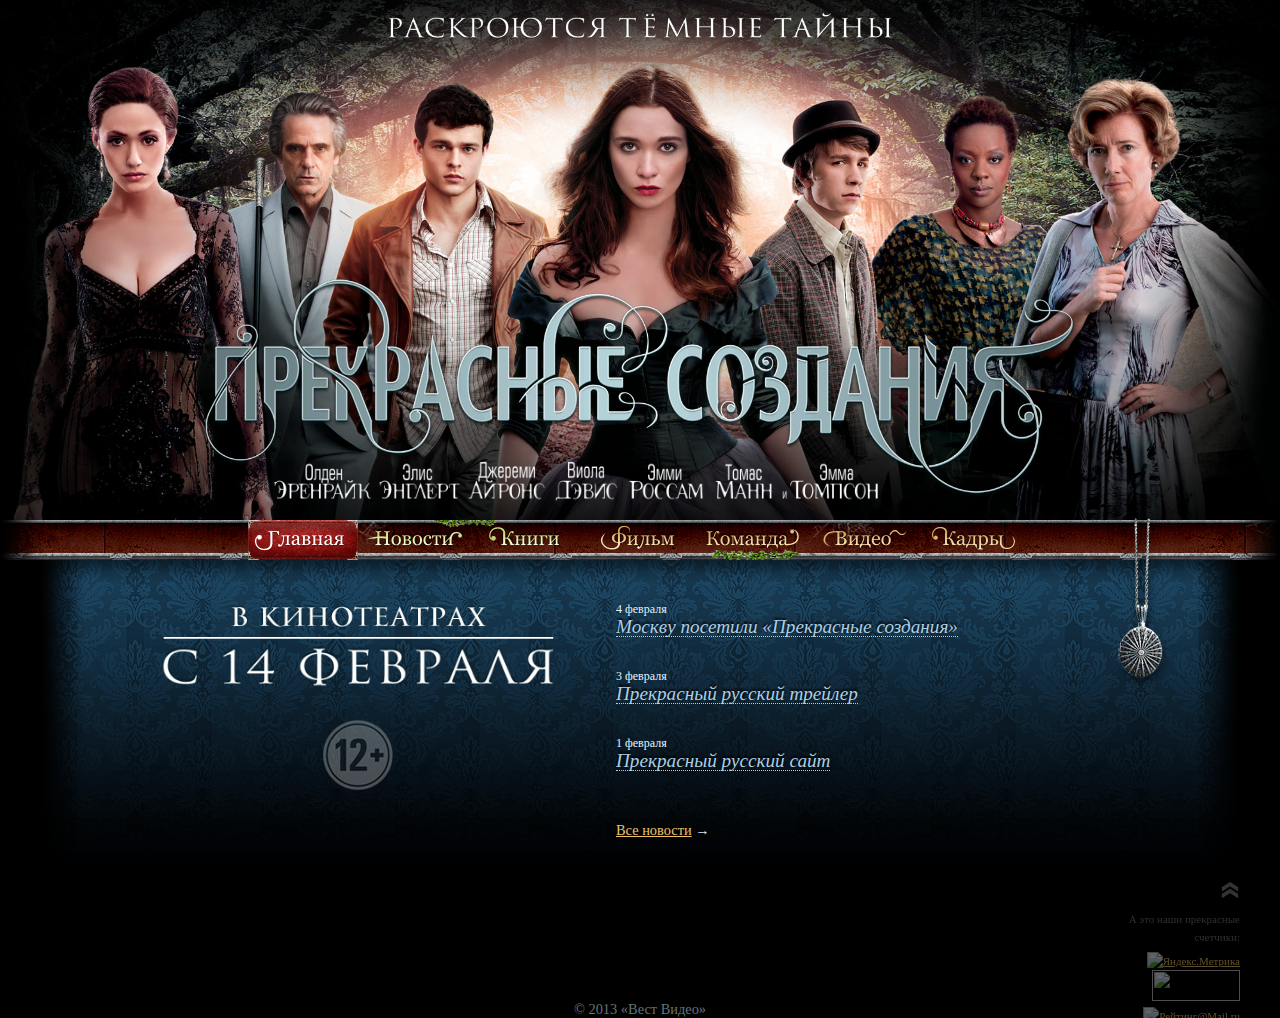
==== commit 520a3f5b: "news upd" ====
--- a/index.html
+++ b/index.html
@@ -80,17 +80,17 @@
 
 <style type="text/css">
 
-.mainContent_lc ul li {padding-bottom: 25px;}
-
-.mainContent_lc .newsdate {font-size: 100%; color: #e0f5ff; text-shadow: 0px -1px 2px #0d293a;}
-
-.mainContent_lc .newshd {position: relative; display: inline-block; cursor: pointer; margin-bottom: 5px; font-size: 160%; font-style: italic; color: #abd0e5; border-bottom: 1px dotted #abd0e5; text-shadow: 0px -2px 2px #000000;}
-.mainContent_lc .newshd:hover {color: #d5edfb; border-bottom: 1px dotted #c2e1f3;}
-
-.mainContent_lc .newsbox {display: none; font-size: 120%; text-shadow: 0px -1px 2px #0d293a;}
-
-.mainContent_lc .newsbox p {padding: 5px 10px 5px 0px;}
-.mainContent_lc .newsbox p:first-child::first-letter {font-style: bold; font-size: 140%;}
+.mainContent_rc ul li {padding-bottom: 25px;}
+
+.mainContent_rc .newsdate {font-size: 100%; color: #e0f5ff; text-shadow: 0px -1px 2px #0d293a;}
+
+.mainContent_rc .newshd {position: relative; display: inline-block; cursor: pointer; margin-bottom: 5px; font-size: 160%; font-style: italic; color: #abd0e5; border-bottom: 1px dotted #abd0e5; text-shadow: 0px -2px 2px #000000;}
+.mainContent_rc .newshd:hover {color: #d5edfb; border-bottom: 1px dotted #c2e1f3;}
+
+.mainContent_rc .newsbox {display: none; font-size: 120%; text-shadow: 0px -1px 2px #0d293a;}
+
+.mainContent_rc .newsbox p {padding: 5px 10px 5px 0px;}
+.mainContent_rc .newsbox p:first-child::first-letter {font-style: bold; font-size: 140%;}
 
 
 </style>
@@ -103,6 +103,10 @@
 
 	<div class="mainContent">
 		<div class="mainContent_lc">
+			<img class="date noSelect" src="images/mainDate.png"><br>
+			<img class="age noSelect" src="images/age.png">
+		</div>
+		<div class="mainContent_rc">
 			<!-- Include news -->
 			<ul>
 				<li>
@@ -136,10 +140,7 @@
 			<!-- //Include news -->
 			<p style="padding-top: 20px; font-size: 120%;"><a href="news.html">Все новости</a> &rarr;</p>
 		</div>
-		<div class="mainContent_rc">
-			<img class="date noSelect" src="images/mainDate.png"><br>
-			<img class="age noSelect" src="images/age.png">
-		</div>
+
 	</div>
 
 	<div class="royalFadeOut_r noSelect">&nbsp;</div>
--- a/css/main.css
+++ b/css/main.css
@@ -96,10 +96,10 @@
 .royalFadeOut_r {float: right; width: 5%; min-height: 320px; background: url('../images/fadeOut_r.png') right top repeat-y;}
 
 .mainContent {float: left; width: 86%; margin: 40px auto 20px auto; text-align: center;}
-.mainContent_lc {float: left; width: 50%; overflow: hidden; margin: 0 auto; text-align: left;}
-.mainContent_rc {float: left; width: 50%; overflow: hidden; margin: 0 auto; text-align: center;}
-.mainContent_rc .date {width: 80%;}
-.mainContent_rc .age {padding-top: 30px;}
+.mainContent_rc {float: left; width: 50%; overflow: hidden; margin: 0 auto; text-align: left;}
+.mainContent_lc {float: left; width: 50%; overflow: hidden; margin: 0 auto; text-align: center;}
+.mainContent_lc .date {width: 80%;}
+.mainContent_lc .age {padding-top: 30px;}
 
 
 
